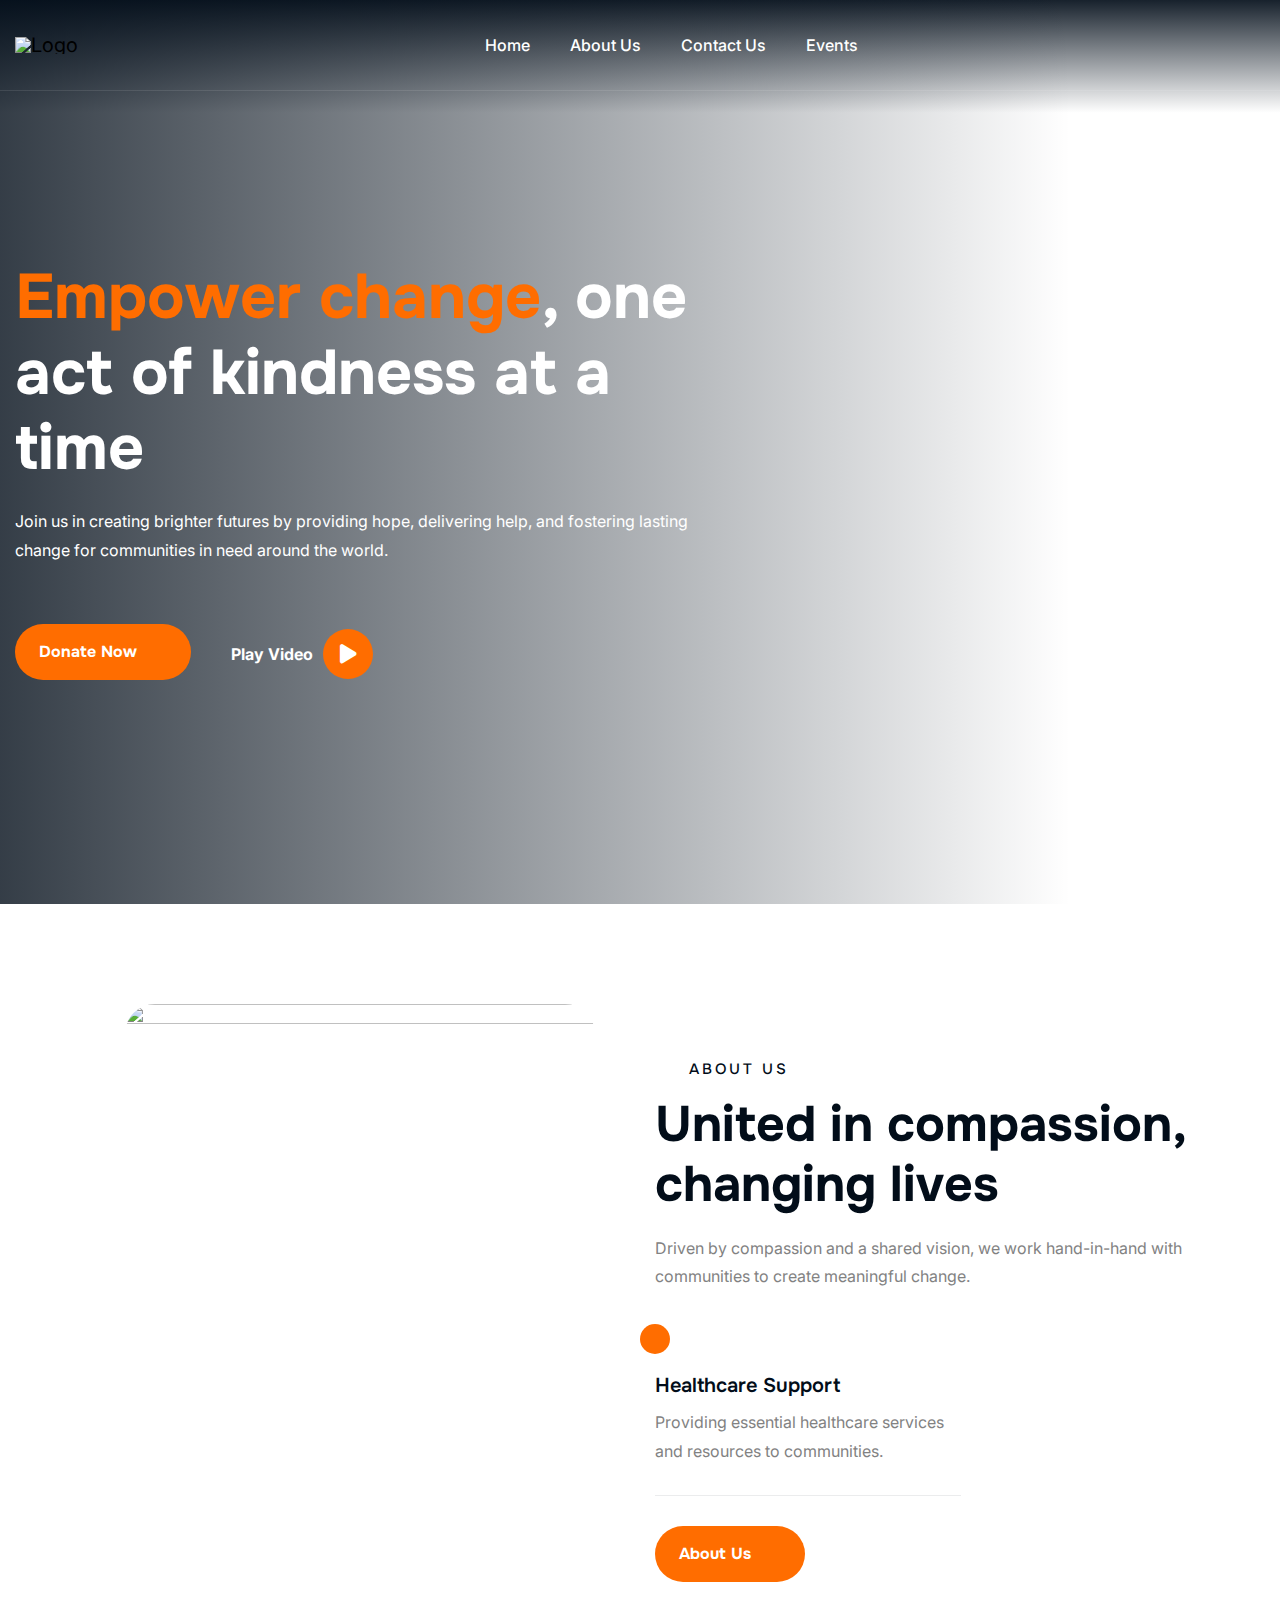
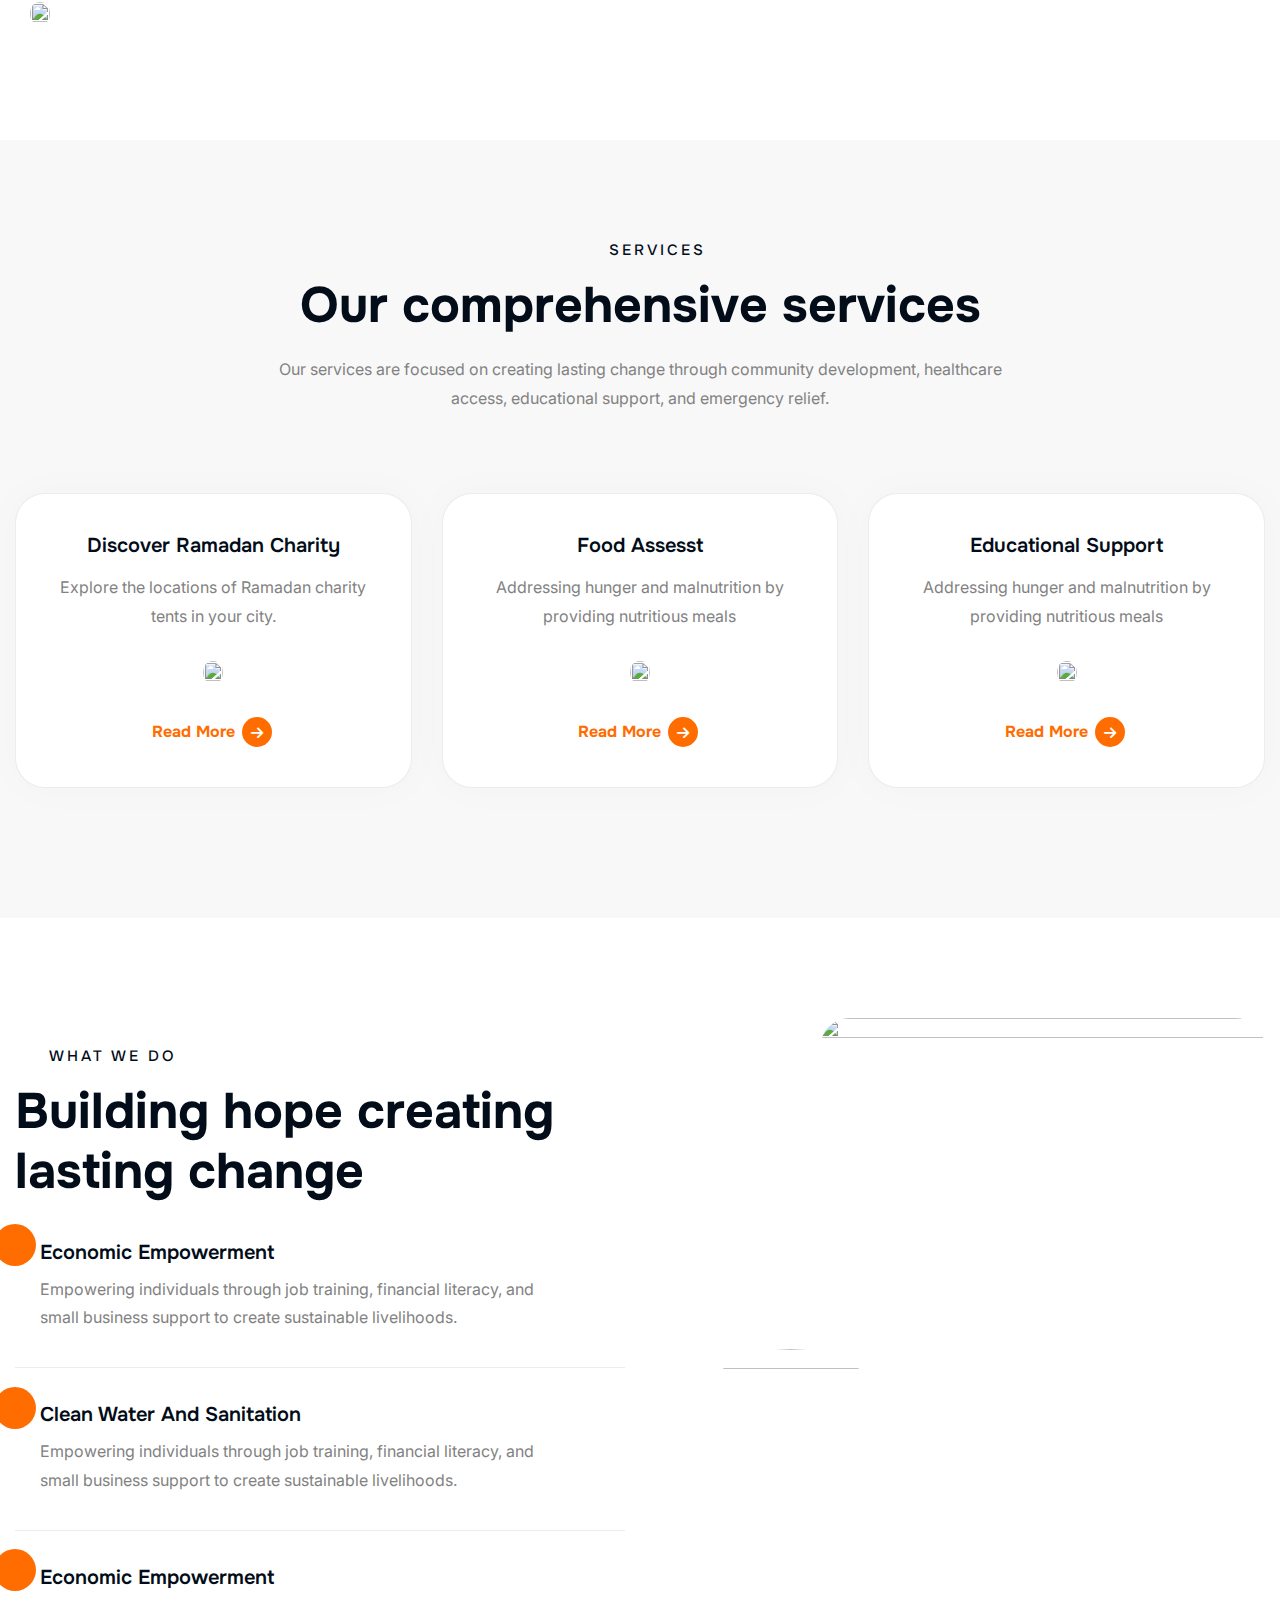
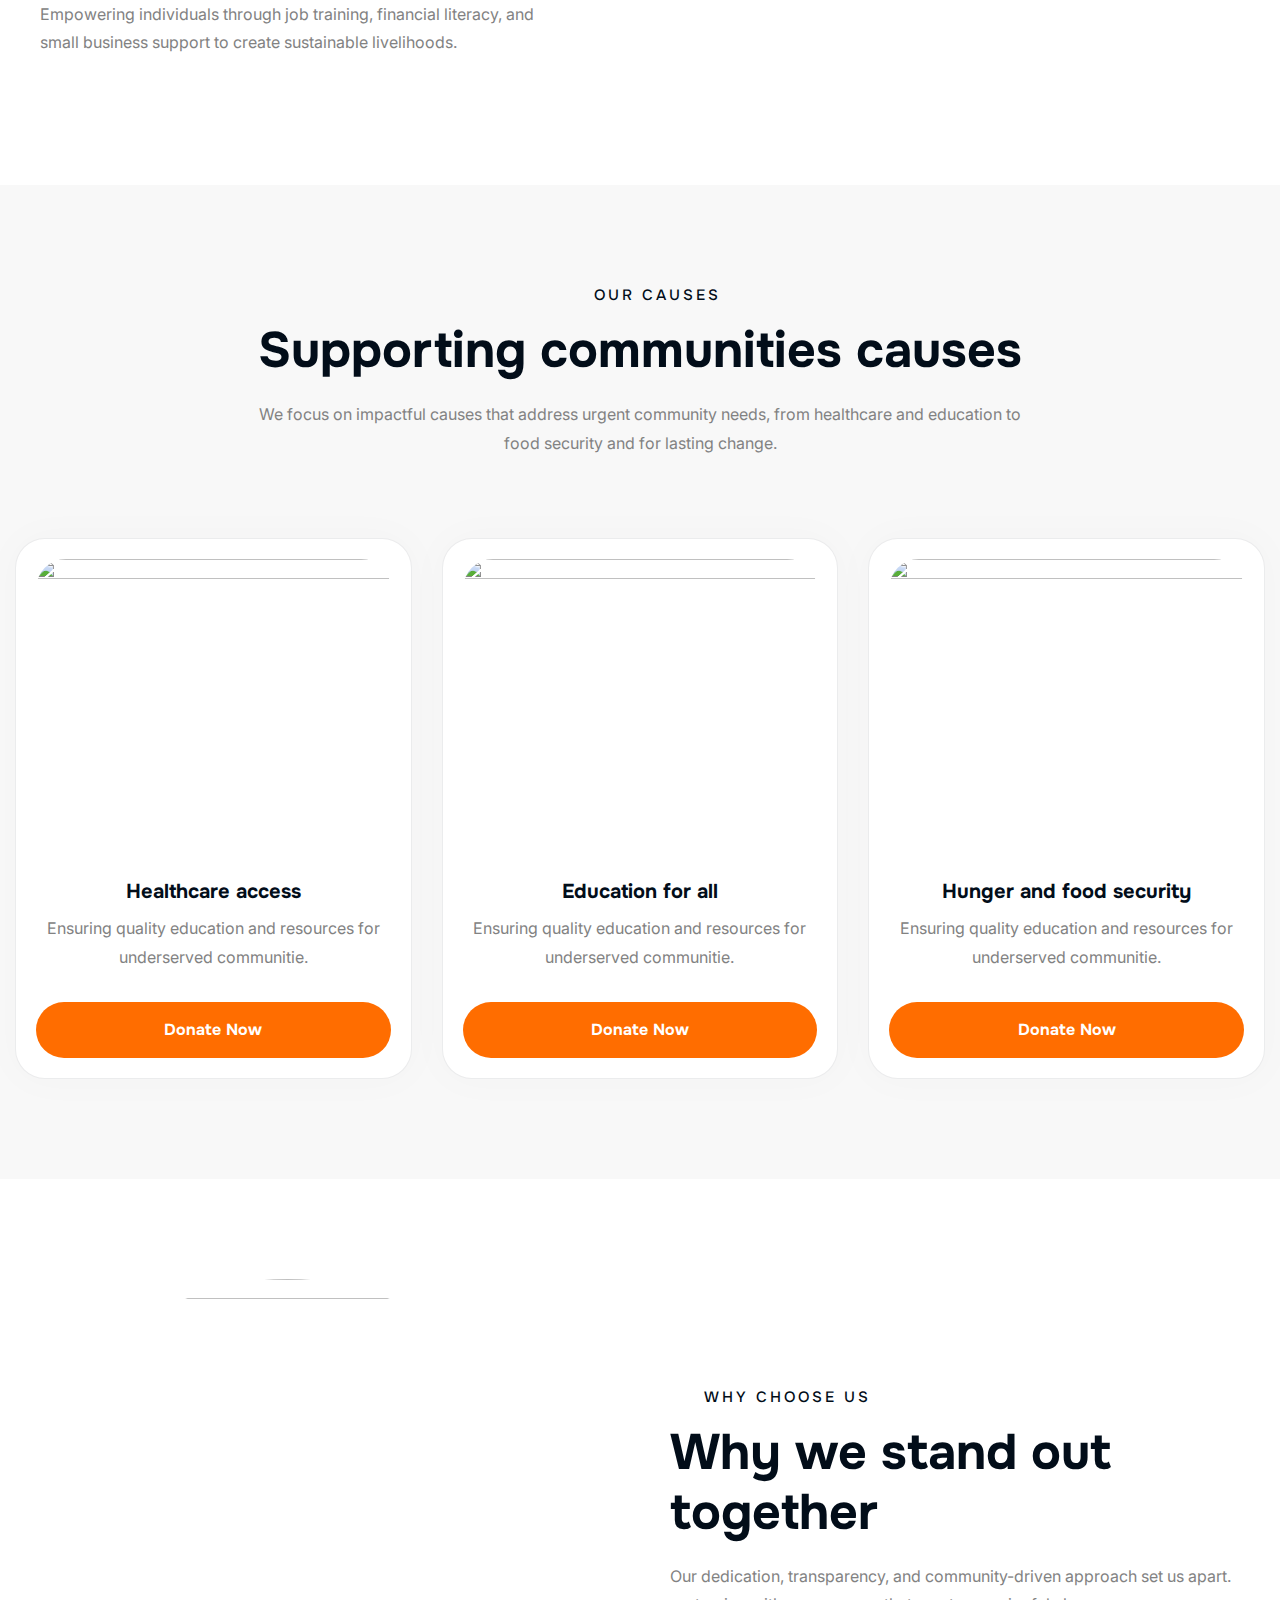
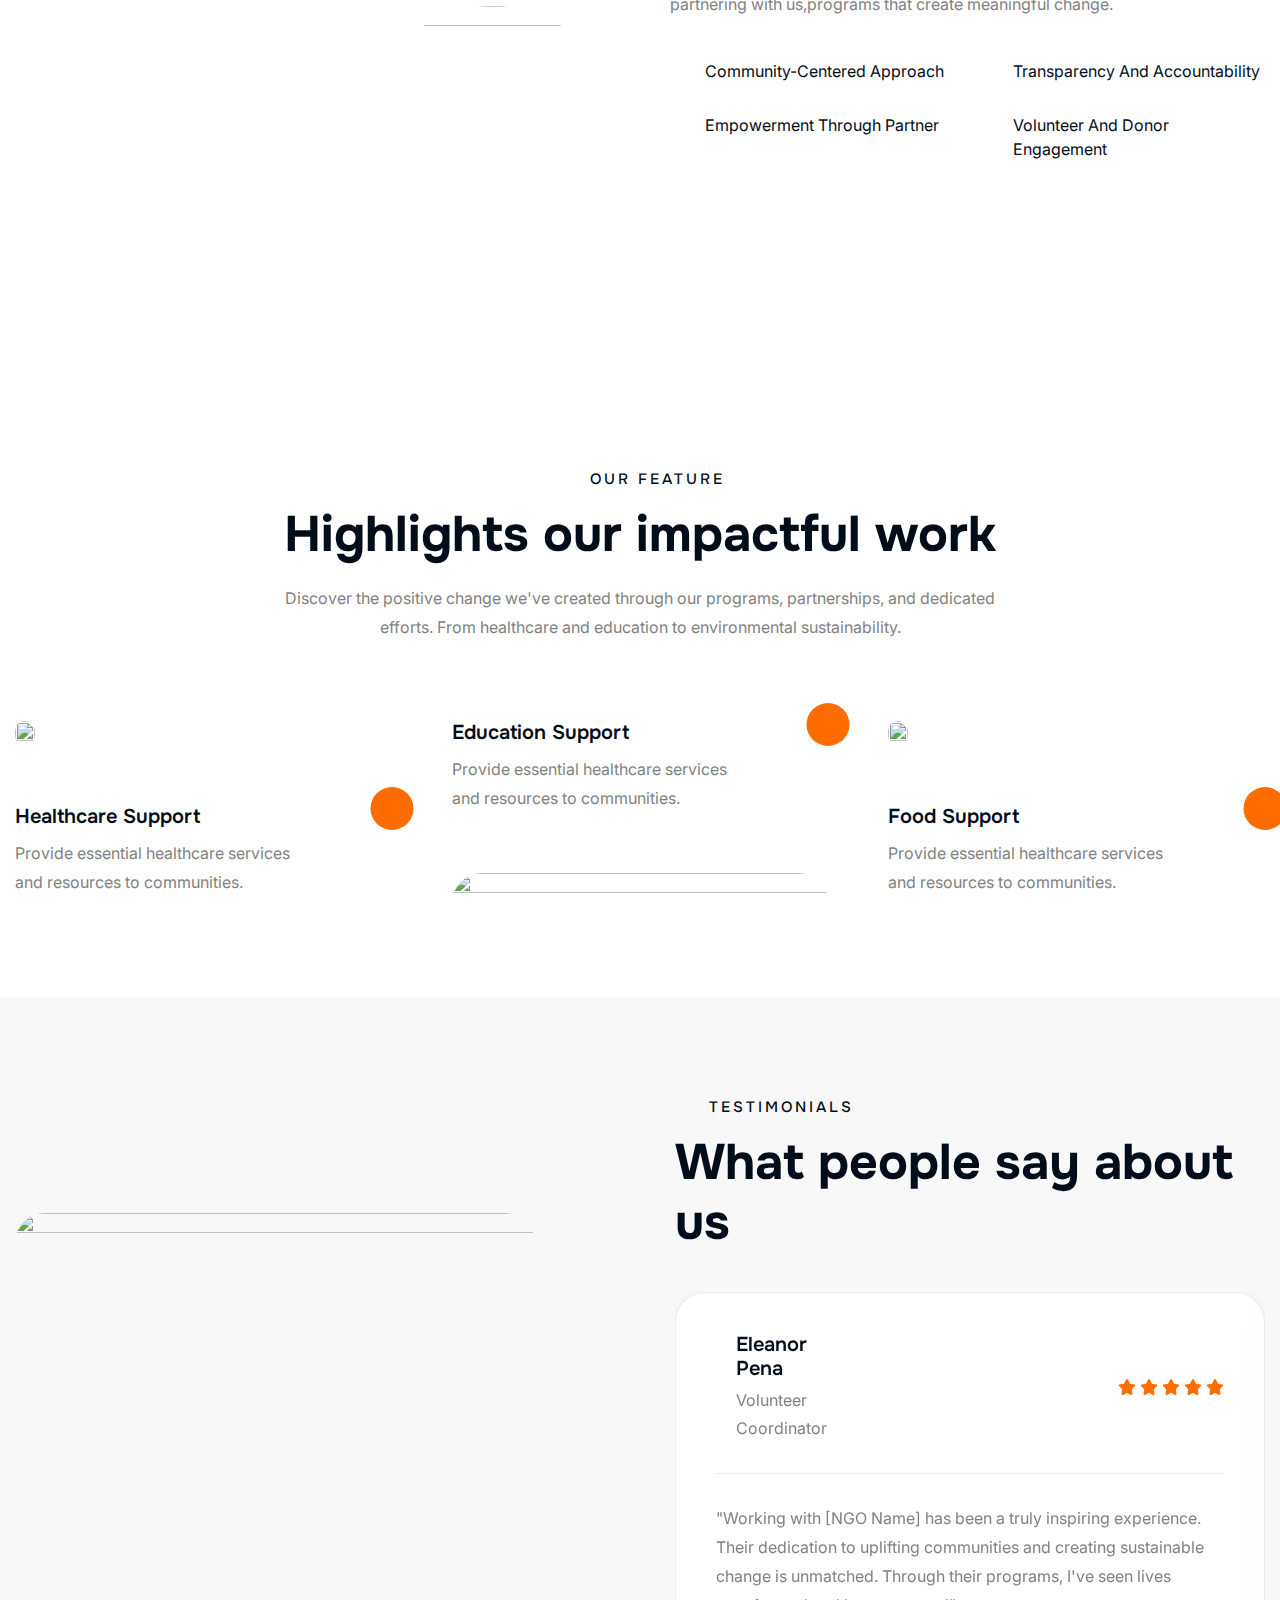
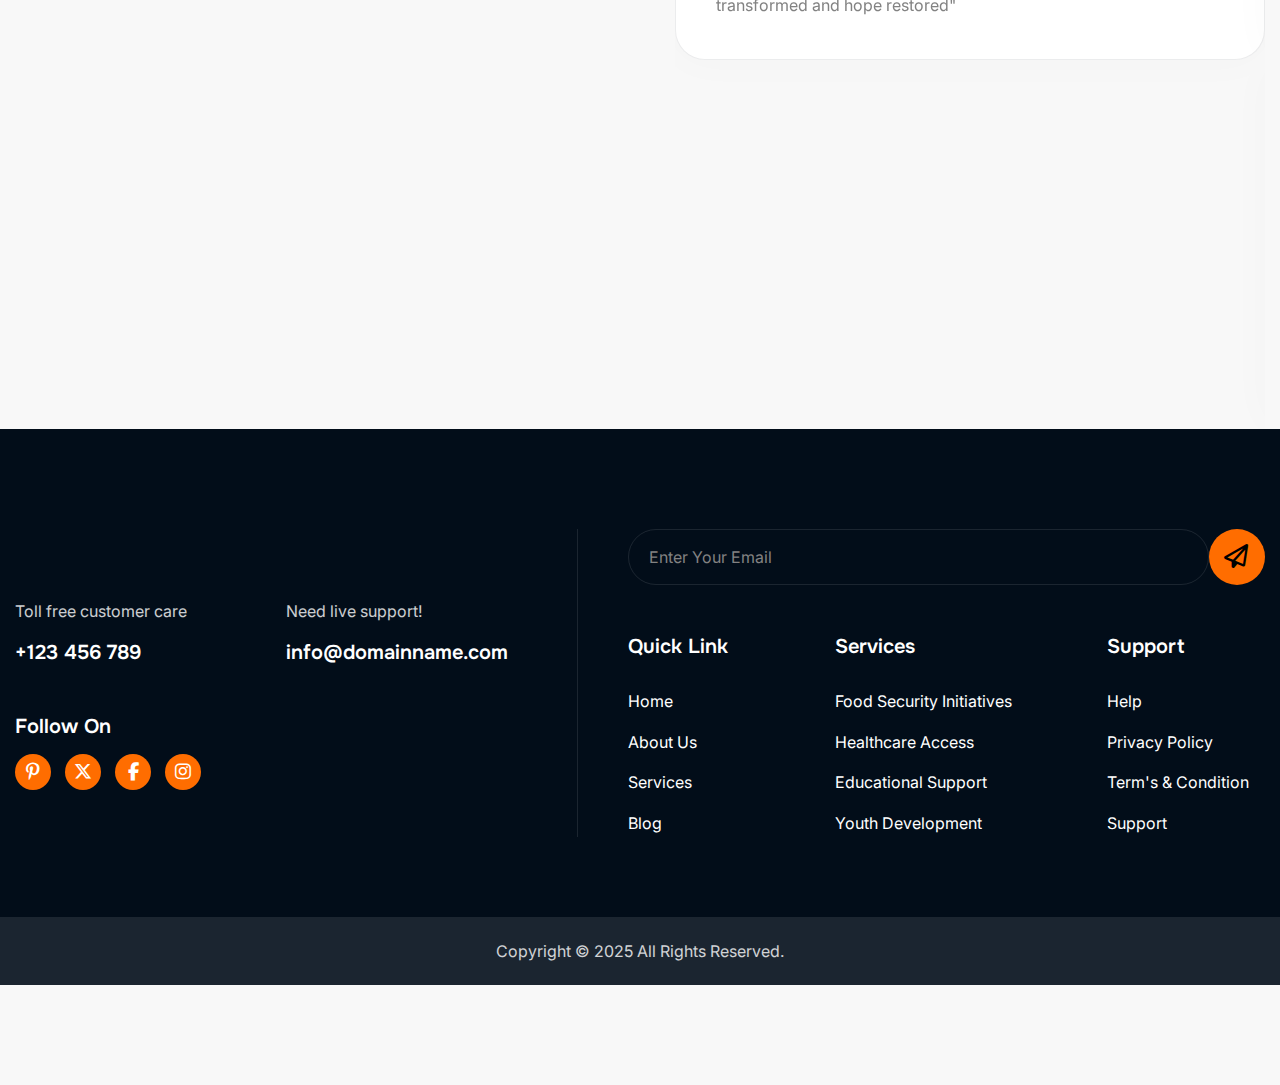
==== index.html @ ce7a5bc5 "Task16-3-2025" ====
<!DOCTYPE html>
<html lang="zxx">
<head>
	<meta charset="utf-8">
	<meta http-equiv="X-UA-Compatible" content="IE=edge">
	<meta name="viewport" content="width=device-width, initial-scale=1.0, maximum-scale=1">
	<link rel="shortcut icon" type="image/x-icon" href="images/favicon.png">
	<link rel="preconnect" href="https://fonts.googleapis.com/">
    <link rel="preconnect" href="https://fonts.gstatic.com/" crossorigin>
    <link href="https://fonts.googleapis.com/css2?family=Inter:ital,opsz,wght@0,14..32,100..900;1,14..32,100..900&amp;family=Onest:wght@100..900&amp;display=swap" rel="stylesheet">
	<link href="css/bootstrap.min.css" rel="stylesheet" media="screen">
	<link href="css/slicknav.min.css" rel="stylesheet">
	<link rel="stylesheet" href="css/swiper-bundle.min.css">
	<link href="css/all.min.css" rel="stylesheet" media="screen">
	<link href="css/animate.css" rel="stylesheet">
	<link href="css/custom.css" rel="stylesheet" media="screen">
        <link rel="stylesheet" href="https://cdnjs.cloudflare.com/ajax/libs/font-awesome/6.5.2/css/all.min.css">

</head>
<body>

	

    
	<header class="main-header">
		<div class="header-sticky">
			<nav class="navbar navbar-expand-lg">
				<div class="container">
					
					<a class="navbar-brand" href="index-2.html">
						<img src="images/logo.svg" alt="Logo">
					</a>

					
					<div class="collapse navbar-collapse main-menu">
                        <div class="nav-menu-wrapper">
                            <ul class="navbar-nav mr-auto" id="menu">
                                <li class="nav-item"><a class="nav-link" href="index.html">Home</a>
                                   
                                </li>                                
                                <li class="nav-item"><a class="nav-link" href="about.html">About Us</a>
                                <li class="nav-item"><a class="nav-link" href="contact.html">Contact Us</a></li>
                                <li class="nav-item"><a class="nav-link" href="">Events</a></li>                       
                            </ul>
                        </div>
                        
					</div>
					
					<div class="navbar-toggle"></div>
				</div>
			</nav>
			<div class="responsive-menu"></div>
		</div>
	</header>
	

    
    <div class="hero parallaxie">
        <div class="container">
            <div class="row align-items-center">
                <div class="col-lg-8">
                    
                    <div class="hero-content">
                        
                        <div class="section-title">
                            <h1 class="text-anime-style-2" data-cursor="-opaque"><span>Empower change</span>, one act of kindness at a time</h1>
                            <p class="wow fadeInUp" data-wow-delay="0.2s">Join us in creating brighter futures by providing hope, delivering help, and fostering lasting change for communities in need around the world.</p>
                        </div>
                        

                        
                        <div class="hero-body wow fadeInUp" data-wow-delay="0.4s">
                            
                            <div class="hero-btn">
                                <a href="donation.html" class="btn-default">donate now</a>
                            </div>
                            

                            
                            <div class="video-play-button">
                                <p>play video</p>
                                <a href="https://www.youtube.com/watch?v=Y-x0efG1seA" class="popup-video" data-cursor-text="Play">
                                    <i class="fa-solid fa-play"></i>
                                </a>
                            </div>
                            
                        </div>
                          
                        
                        

                        
                    </div>
                    
                </div>
            </div>
        </div>
    </div>
    

    
    <div class="about-us">
        <div class="container">
            <div class="row align-items-center">
                <div class="col-lg-6">
                    
                    <div class="about-us-images">
                        
                        <div class="about-img-1">
                            <figure class="image-anime">
                                <img src="images/about-img-1.jpg" alt="">
                            </figure>
                        </div>
                        

                        
                        <div class="about-img-2">
                            <figure class="image-anime">
                                <img src="images/about-img-2.jpg" alt="">
                            </figure>
                        </div>
                        
                    </div>
                    
                </div>

                <div class="col-lg-6">
                    
                    <div class="about-us-content">
                        
                        <div class="section-title">
                            <h3>about us</h3>
                            <h2 class="text-anime-style-2" data-cursor="-opaque">United in compassion, changing lives</h2>
                            <p class="wow fadeInUp" data-wow-delay="0.2s">Driven by compassion and a shared vision, we work hand-in-hand with communities to create meaningful change.</p>
                        </div>
                        

                        
                        <div class="about-us-body">
                            <div class="about-us-body-content">
                                
                                <div class="about-support-box wow fadeInUp" data-wow-delay="0.4s">
                                    <div class="icon-box">
                                        <img src="images/icon-about-support.svg" alt="">
                                    </div>
                                    
                                    <div class="about-support-content">
                                        <h3>Healthcare Support</h3>
                                        <p>Providing essential healthcare services and resources to communities.</p>
                                    </div>
                                    
                                </div>
                                
                                
                                
                                <div class="about-btn wow fadeInUp" data-wow-delay="0.6s">
                                    <a href="about.html" class="btn-default">about us</a>
                                </div>
                                
                            </div>
                            
                        </div>
                        
                    </div>
                    
                </div>
            </div>
        </div>
    </div>
    

    
    <div class="our-services">
        <div class="container">
            <div class="row section-row align-items-center">
                <div class="col-lg-12">
                    
                    <div class="section-title">
                        <h3 class="wow fadeInUp">services</h3>
                        <h2 class="text-anime-style-2" data-cursor="-opaque">Our comprehensive services</h2>
                        <p class="wow fadeInUp" data-wow-delay="0.2s">Our services are focused on creating lasting change through community development, healthcare access, educational support, and emergency relief.</p>
                    </div>
                    
                </div>
            </div>

            <div class="row">
                <div class="col-lg-4 col-md-6">
                    
                    <div class="service-item wow fadeInUp">
                        <div class="service-content">
                            <h3><a href="service-single.html">Discover Ramadan Charity</a></h3>
                            <p>Explore the locations of Ramadan charity tents in your city.</p>
                        </div>
                        <div class="service-image">
                            <figure class="image-anime">
                                <img src="https://iresizer.devops.arabiaweather.com/resize?url=https://adminassets.devops.arabiaweather.com/sites/default/files/field/image/%D8%AE%D9%8A%D9%85%D8%A9%20%D8%A3%D8%B3%D8%A7%D8%B7%D9%8A%D8%B1%20%D8%A7%D9%84%D8%B1%D9%85%D8%B6%D8%A7%D9%86%D9%8A%D8%A9.jpg&size=400x225&force_webp=1" alt="">
                            </figure>
                        </div>
                        <div class="service-btn">
                            <a href="service-single.html" class="readmore-btn">read more</a>
                        </div>
                    </div>
                    
                </div>

                <div class="col-lg-4 col-md-6">
                    
                    <div class="service-item wow fadeInUp" data-wow-delay="0.2s">
                        <div class="service-content">
                            <h3><a href="service-single.html">Food assesst</a></h3>
                            <p>Addressing hunger and malnutrition by providing nutritious meals</p>
                        </div>
                        <div class="service-image">
                            <figure class="image-anime">
                                <img src="images/services-image-2.jpg" alt="">
                            </figure>
                        </div>
                        <div class="service-btn">
                            <a href="service-single.html" class="readmore-btn">read more</a>
                        </div>
                    </div>
                    
                </div>

                <div class="col-lg-4 col-md-6">
                    
                    <div class="service-item wow fadeInUp" data-wow-delay="0.4s">
                        <div class="service-content">
                            <h3><a href="service-single.html">educational support</a></h3>
                            <p>Addressing hunger and malnutrition by providing nutritious meals</p>
                        </div>
                        <div class="service-image">
                            <figure class="image-anime">
                                <img src="images/services-image-3.jpg" alt="">
                            </figure>
                        </div>
                        <div class="service-btn">
                            <a href="service-single.html" class="readmore-btn">read more</a>
                        </div>
                    </div>
                    
                </div>
            </div>
        </div>
    </div>
    

    
    <div class="what-we-do">
        <div class="container">
            <div class="row align-items-center">
                <div class="col-lg-6">
                    
                    <div class="what-we-do-content">
                        
                        <div class="section-title">
                            <h3 class="wow fadeInUp">what we do</h3>
                            <h2 class="text-anime-style-2" data-cursor="-opaque">Building hope creating lasting change</h2>
                        </div>
                        

                        
                        <div class="what-we-list">
                            
                            <div class="what-we-item wow fadeInUp" data-wow-delay="0.2s">
                                <div class="icon-box">
                                    <img src="images/icon-what-we-1.svg" alt="">
                                </div>
                                <div class="what-we-item-content">
                                    <h3>economic empowerment</h3>
                                    <p>Empowering individuals through job training, financial literacy, and small business support to create sustainable livelihoods.</p>
                                </div>
                            </div>
                            

                            
                            <div class="what-we-item wow fadeInUp" data-wow-delay="0.4s">
                                <div class="icon-box">
                                    <img src="images/icon-what-we-2.svg" alt="">
                                </div>
                                <div class="what-we-item-content">
                                    <h3>clean water and sanitation</h3>
                                    <p>Empowering individuals through job training, financial literacy, and small business support to create sustainable livelihoods.</p>
                                </div>
                            </div>
                            

                            
                            <div class="what-we-item wow fadeInUp" data-wow-delay="0.6s">
                                <div class="icon-box">
                                    <img src="images/icon-what-we-3.svg" alt="">
                                </div>
                                <div class="what-we-item-content">
                                    <h3>economic empowerment</h3>
                                    <p>Empowering individuals through job training, financial literacy, and small business support to create sustainable livelihoods.</p>
                                </div>
                            </div>
                            
                        </div>
                        
                    </div>
                    
                </div>
                <div class="col-lg-6">
                    
                    <div class="what-we-do-images">
                        
                        <div class="what-we-do-img-1">
                            
                                <img src="images/what-we-do-image-1.jpg" alt="">
                            
                        </div>
                        

                        
                        <div class="what-we-do-img-2">
                            <figure class="image-anime">
                                <img src="images/what-we-do-image-2.jpg" alt="">
                            </figure>
                        </div>
                    </div>
                </div>
            </div>
        </div>
    </div>
    

    
   <div class="our-causes">
        <div class="container">
            <div class="row section-row align-items-center">
                <div class="col-lg-12">
                    
                    <div class="section-title">
                        <h3 class="wow fadeInUp">our causes</h3>
                        <h2 class="text-anime-style-2" data-cursor="-opaque">Supporting communities causes</h2>
                        <p class="wow fadeInUp" data-wow-delay="0.2s">We focus on impactful causes that address urgent community needs, from healthcare and education to food security and for lasting change.</p>
                    </div>
                    
                </div>
            </div>

            <div class="row">
                <div class="col-lg-4 col-md-6">
                    
                    <div class="causes-item wow fadeInUp">
                        <div class="causes-image">
                            
                                <img src="images/causes-img-1.jpg" alt="">
                            
                        </div>
                        <div class="causes-body">
                            <div class="causes-content">
                                <h3>Healthcare access</h3>
                                <p>Ensuring quality education and resources for underserved communitie.</p>
                            </div>
                            <div class="causes-button">
                                <a href="donation.html" class="btn-default">donate now</a>
                            </div>
                        </div>
                    </div>
                    
                </div>
                
                <div class="col-lg-4 col-md-6">
                    
                    <div class="causes-item wow fadeInUp" data-wow-delay="0.2s">
                        <div class="causes-image">
                            
                                <img src="images/causes-img-2.jpg" alt="">
                            
                        </div>
                        <div class="causes-body">
                            <div class="causes-content">
                                <h3>Education for all</h3>
                                <p>Ensuring quality education and resources for underserved communitie.</p>
                            </div>
                            <div class="causes-button">
                                <a href="donation.html" class="btn-default">donate now</a>
                            </div>
                        </div>
                    </div>
                    
                </div>
                
                <div class="col-lg-4 col-md-6">
                    
                    <div class="causes-item wow fadeInUp" data-wow-delay="0.4s">
                        <div class="causes-image">
                            
                                <img src="images/causes-img-3.jpg" alt="">
                            
                        </div>
                        <div class="causes-body">
                            <div class="causes-content">
                                <h3>Hunger and food security</h3>
                                <p>Ensuring quality education and resources for underserved communitie.</p>
                            </div>
                            <div class="causes-button">
                                <a href="donation.html" class="btn-default">donate now</a>
                            </div>
                        </div>
                    </div>
                    
                </div>
            </div>
        </div>
   </div>
   
    
   
   <div class="why-choose-us">
        <div class="container">
            <div class="row align-items-center">
                <div class="col-lg-6">
                    
                    <div class="why-choose-images">
                        <div class="why-choose-image-1">
                            
                                <img src="images/why-choose-img-1.jpg" alt="">
                            
                        </div>
                        <div class="why-choose-image-2">
                            
                                <img src="images/why-choose-img-2.jpg" alt="">
                            
                        </div>
                    </div>
                    
                </div>
                
                <div class="col-lg-6">
                    
                    <div class="why-choose-content">
                        
                        <div class="section-title">
                            <h3 class="wow fadeInUp">why choose us</h3>
                            <h2 class="text-anime-style-2" data-cursor="-opaque">Why we stand out together</h2>
                            <p class="wow fadeInUp" data-wow-delay="0.2s">Our dedication, transparency, and community-driven approach set us apart. partnering with us,programs that create meaningful change.</p>
                        </div>
                        

                        
                        <div class="why-choose-list wow fadeInUp" data-wow-delay="0.4s">
                            <ul>
                                <li>community-centered approach</li>
                                <li>transparency and accountability</li>
                                <li>empowerment through partner</li>
                                <li>volunteer and donor engagement</li>
                            </ul>
                        </div>
                    </div>
                </div>
            </div>
        </div>
   </div>    
    <div class="our-features">
        <div class="container">
            <div class="row section-row">
                <div class="col-lg-12">
                    
                    <div class="section-title">
                        <h3 class="wow fadeInUp">our feature</h3>
                        <h2 class="text-anime-style-2" data-cursor="-opaque">Highlights our impactful work</h2>
                        <p class="wow fadeInUp" data-wow-delay="0.2s">Discover the positive change we've created through our programs, partnerships, and dedicated efforts. From healthcare and education to environmental sustainability.</p>
                    </div>
                    
                </div>
            </div>

            <div class="row">
                <div class="col-lg-12">
                    
                    <div class="our-features-list">
                        
                        <div class="our-features-item">
                            
                            <div class="our-features-image">
                                
                                    <img src="images/our-features-img-1.jpg" alt="">
                                
                            </div>
                            

                            
                            <div class="our-features-content">
                                <div class="our-features-body">
                                    <h3>healthcare support</h3>
                                    <p>Provide essential healthcare services and resources to communities.</p>
                                </div>
                                <div class="icon-box">
                                    <img src="images/icon-our-features-1.svg" alt="">
                                </div>
                            </div>
                            
                        </div>
                        

                        
                        <div class="our-features-item">
                            
                            <div class="our-features-image">
                                
                                    <img src="images/our-features-img-2.jpg" alt="">
                                
                            </div>
                            

                            
                            <div class="our-features-content">
                                <div class="our-features-body">
                                    <h3>education support</h3>
                                    <p>Provide essential healthcare services and resources to communities.</p>
                                </div>
                                <div class="icon-box">
                                    <img src="images/icon-our-features-2.svg" alt="">
                                </div>
                            </div>
                            
                        </div>
                        

                        
                        <div class="our-features-item">
                            
                            <div class="our-features-image">
                               
                                    <img src="images/our-features-img-3.jpg" alt="">
                                
                            </div>
                            

                            
                            <div class="our-features-content">
                                <div class="our-features-body">
                                    <h3>food support</h3>
                                    <p>Provide essential healthcare services and resources to communities.</p>
                                </div>
                                <div class="icon-box">
                                    <img src="images/icon-our-features-3.svg" alt="">
                                </div>
                            </div>
                            
                        </div>
                        
                    </div>
                    
                </div>
            </div>
        </div>
    </div>
    <div class="our-testimonials">
        <div class="container">
            <div class="row align-items-center">
                <div class="col-lg-6">
                    
                    <div class="testimonials-image">
                        <div class="testimonials-img">
                            
                                <img src="images/testimonials-image.jpg" alt="">
                            
                        </div>
                    </div>
                    
                </div>

                <div class="col-lg-6">
                    
                    <div class="testimonials-content">
                        
                        <div class="section-title">
                            <h3 class="wow fadeInUp">testimonials</h3>
                            <h2 class="text-anime-style-2" data-cursor="-opaque">What people say about us</h2>
                        </div>
                        

                        
                        <div class="testimonial-slider">
                            <div class="swiper">
                                <div class="swiper-wrapper" data-cursor-text="Drag">
                                    
                                    <div class="swiper-slide">
                                        
                                        <div class="testimonial-item">
                                            
                                            <div class="testimonial-header">
                                                
                                                <div class="author-info">
                                                    
                                                    <div class="author-image">
                                                        
                                                            <img src="images/author-1.jpg" alt="">
                                                        
                                                    </div>    
                                                    

                                                    
                                                    <div class="author-content">
                                                        <h3>eleanor pena</h3>
                                                        <p>volunteer coordinator</p>
                                                    </div>
                                                    
                                                </div>
                                                
                                                
                                                
                                                <div class="testimonial-rating">
                                                    <i class="fa-solid fa-star"></i>
                                                    <i class="fa-solid fa-star"></i>
                                                    <i class="fa-solid fa-star"></i>
                                                    <i class="fa-solid fa-star"></i>
                                                    <i class="fa-solid fa-star"></i>
                                                </div>
                                                
                                            </div>
                                            
                                            
                                            
                                            <div class="testimonial-content">
                                                <p>"Working with [NGO Name] has been a truly inspiring experience. Their dedication to uplifting communities and creating sustainable change is unmatched. Through their programs, I've seen lives transformed and hope restored"</p>
                                            </div>
                                            
                                        </div>
                                        
                                    </div>
                                    

                                    
                                    <div class="swiper-slide">
                                        
                                        <div class="testimonial-item">
                                            
                                            <div class="testimonial-header">
                                                
                                                <div class="author-info">
                                                    
                                                    <div class="author-image">
                                                        
                                                            <img src="images/author-2.jpg" alt="">
                                                        
                                                    </div>    
                                                    

                                                    
                                                    <div class="author-content">
                                                        <h3>michael carter</h3>
                                                        <p>program manager</p>
                                                    </div>
                                                    
                                                </div>
                                                
                                                
                                                
                                                <div class="testimonial-rating">
                                                    <i class="fa-solid fa-star"></i>
                                                    <i class="fa-solid fa-star"></i>
                                                    <i class="fa-solid fa-star"></i>
                                                    <i class="fa-solid fa-star"></i>
                                                    <i class="fa-solid fa-star"></i>
                                                </div>
                                                
                                            </div>
                                            <div class="testimonial-content">
                                                <p>"Working with [NGO Name] has been a truly inspiring experience. Their dedication to uplifting communities and creating sustainable change is unmatched. Through their programs, I've seen lives transformed and hope restored"</p>
                                            </div>
                                        </div>
                                    <div class="swiper-slide">
                                        <div class="testimonial-item">
                                            <div class="testimonial-header">
\                                                <div class="author-info">
                                                    <div class="author-image">
                                                        
                                                            <img src="images/author-3.jpg" alt="">
                                                        
                                                    </div>    
                                                    <div class="author-content">
                                                        <h3>sophi martinez</h3>
                                                        <p>communications director</p>
                                                    </div>
                                                </div>
                                                <div class="testimonial-rating">
                                                    <i class="fa-solid fa-star"></i>
                                                    <i class="fa-solid fa-star"></i>
                                                    <i class="fa-solid fa-star"></i>
                                                    <i class="fa-solid fa-star"></i>
                                                    <i class="fa-solid fa-star"></i>
                                                </div>
                                            </div>
                                            <div class="testimonial-content">
                                                <p>"Working with [NGO Name] has been a truly inspiring experience. Their dedication to uplifting communities and creating sustainable change is unmatched. Through their programs, I've seen lives transformed and hope restored"</p>
                                            </div>
                                        </div>
                                    </div>
                                </div>
                                <div class="testimonial-pagination"></div>
                            </div>
                        </div>
                    </div>
                </div>
            </div>
        </div>
    </div>
    <footer class="main-footer">
        <div class="container">
            <div class="row">
                <div class="col-lg-12">
                    <div class="main-footer-box">
                        <div class="footer-about">
                            
                            <div class="footer-logo">
                                <img src="images/footer-logo.svg" alt="">
                            </div>
                            
                            
                            <div class="footer-contact-detail">
                                <div class="footer-contact-item">
                                    <p>Toll free customer care</p>
                                    <h3><a href="tel:+123456789">+123 456 789</a></h3>
                                </div>
                                
                                <div class="footer-contact-item">
                                    <p>Need live support!</p>
                                    <h3><a href="mailto:info@domainname.com">info@domainname.com</a></h3>
                                </div>
                            </div>
                            
                            
                            
                            <div class="footer-social-links">
                                <h3>Follow on</h3>
                                <ul>
                                    <li><a href="#"><i class="fa-brands fa-pinterest-p"></i></a></li>
                                    <li><a href="#"><i class="fa-brands fa-x-twitter"></i></a></li>
                                    <li><a href="#"><i class="fa-brands fa-facebook-f"></i></a></li>
                                    <li><a href="#"><i class="fa-brands fa-instagram"></i></a></li>                                    								
                                </ul>
                            </div>
                            
                        </div>
                        

                        
                        <div class="footer-links-box">
                            
                            <div class="newsletter-form">
                                <form id="newsletterForm" action="#" method="POST">
                                    <div class="form-group">
                                        <input type="email" name="email" class="form-control" id="mail" placeholder="Enter Your Email" required="">
                                        <button type="submit" class="newsletter-btn"><i class="fa-regular fa-paper-plane"></i></button>
                                    </div>
                                </form>
                            </div>

                            <div class="footer-links">
                                <h3>Quick link</h3>
                                <ul>
                                    <li><a href="index.html">home</a></li>
                                    <li><a href="about.html">about us</a></li>
                                    <li><a href="services.html">services</a></li>
                                    <li><a href="blog.html">blog</a></li>
                                </ul>
                            </div>
                            <div class="footer-links footer-service-links">
                                <h3>services</h3>
                                <ul>
                                    <li><a href="service-single.html">food security initiatives</a></li>
                                    <li><a href="service-single.html">healthcare access</a></li>
                                    <li><a href="service-single.html">educational support</a></li>
                                    <li><a href="service-single.html">youth development</a></li>
                                </ul>
                            </div>

                            <div class="footer-links">
                                <h3>support</h3>
                                <ul>
                                    <li><a href="#">help</a></li>
                                    <li><a href="#">privacy policy</a></li>
                                    <li><a href="#">term's & condition</a></li>
                                    <li><a href="#">support</a></li>
                                </ul>
                            </div>
                        </div>
                    </div>
                </div>
            </div>
        </div>

        
        <div class="footer-copyright">
            <div class="container">
                <div class="row">
                    <div class="col-md-12">
                        
                        <div class="copyright-text">
                            <p>Copyright © 2025 All Rights Reserved.</p>
                        </div>
                    </div>
                </div>
            </div>
        </div>
    </footer>
    <script src="js/function.js"></script>
</body>
</html>
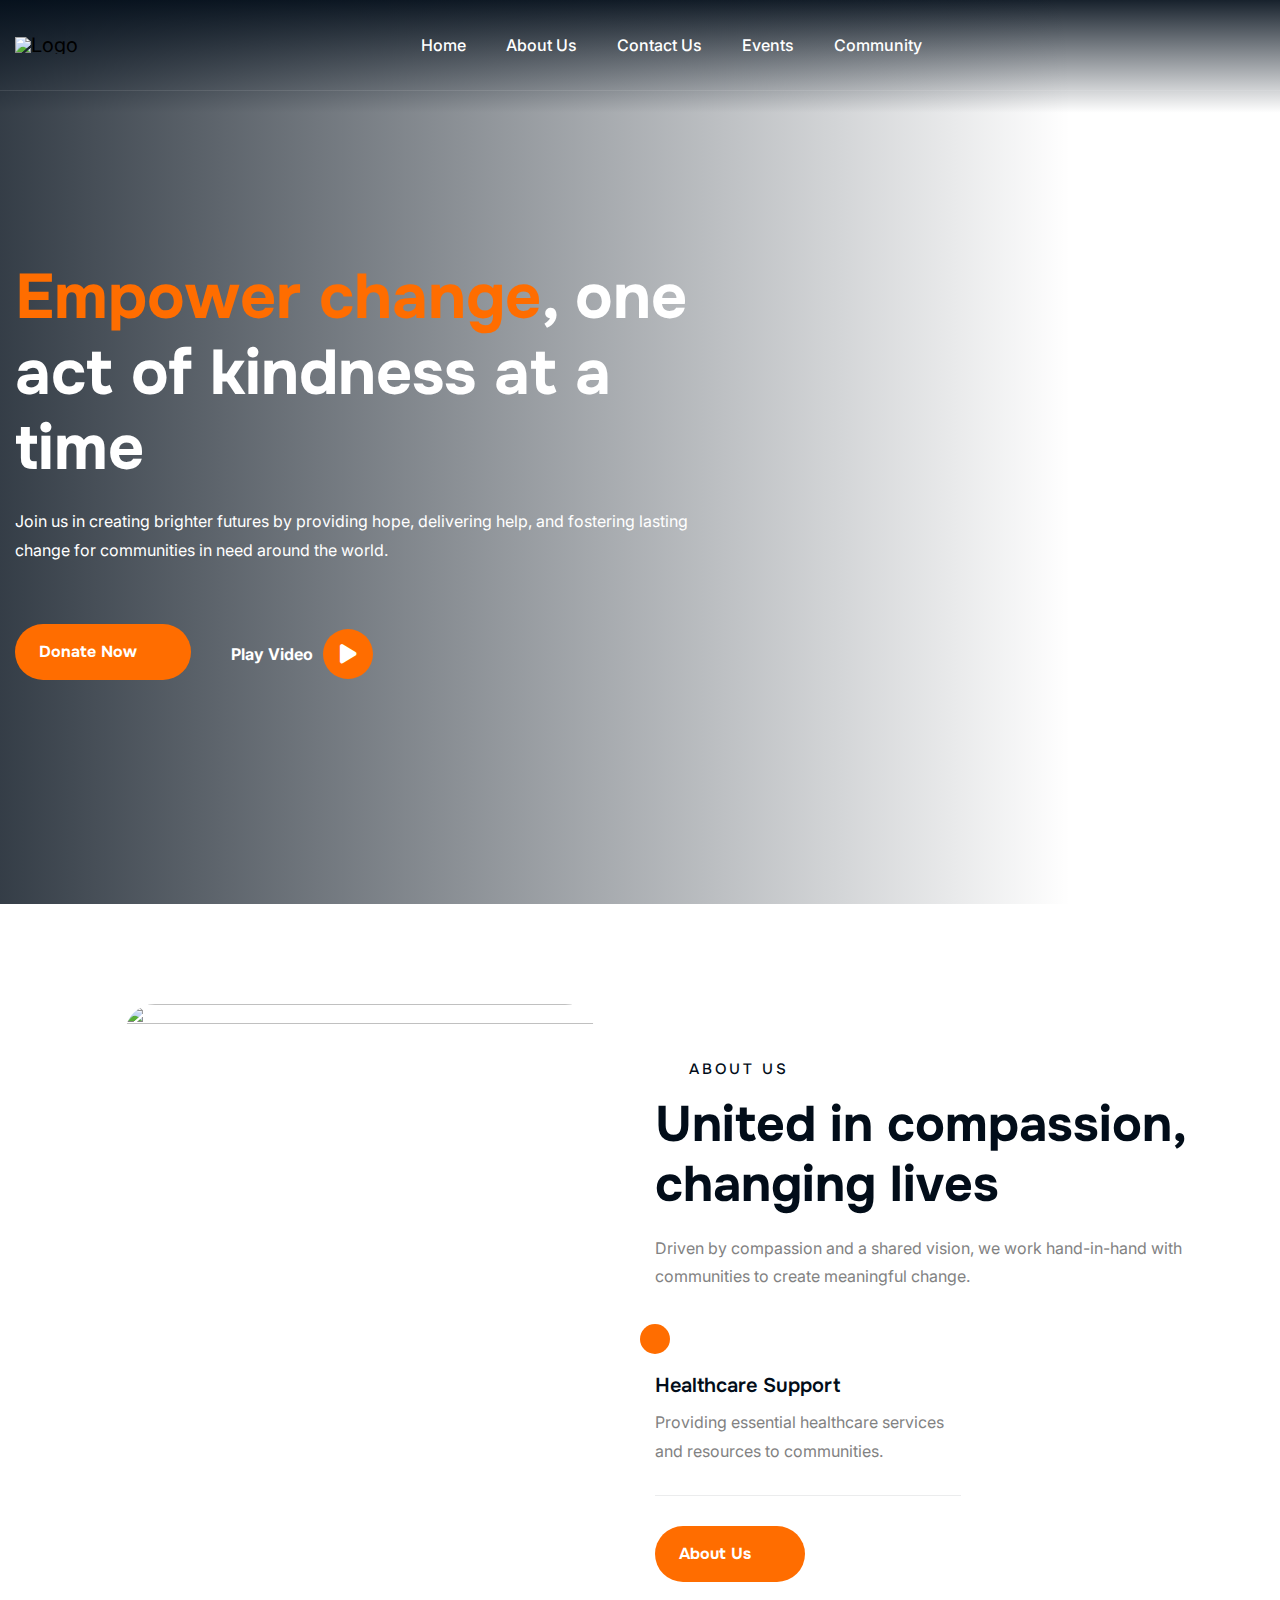
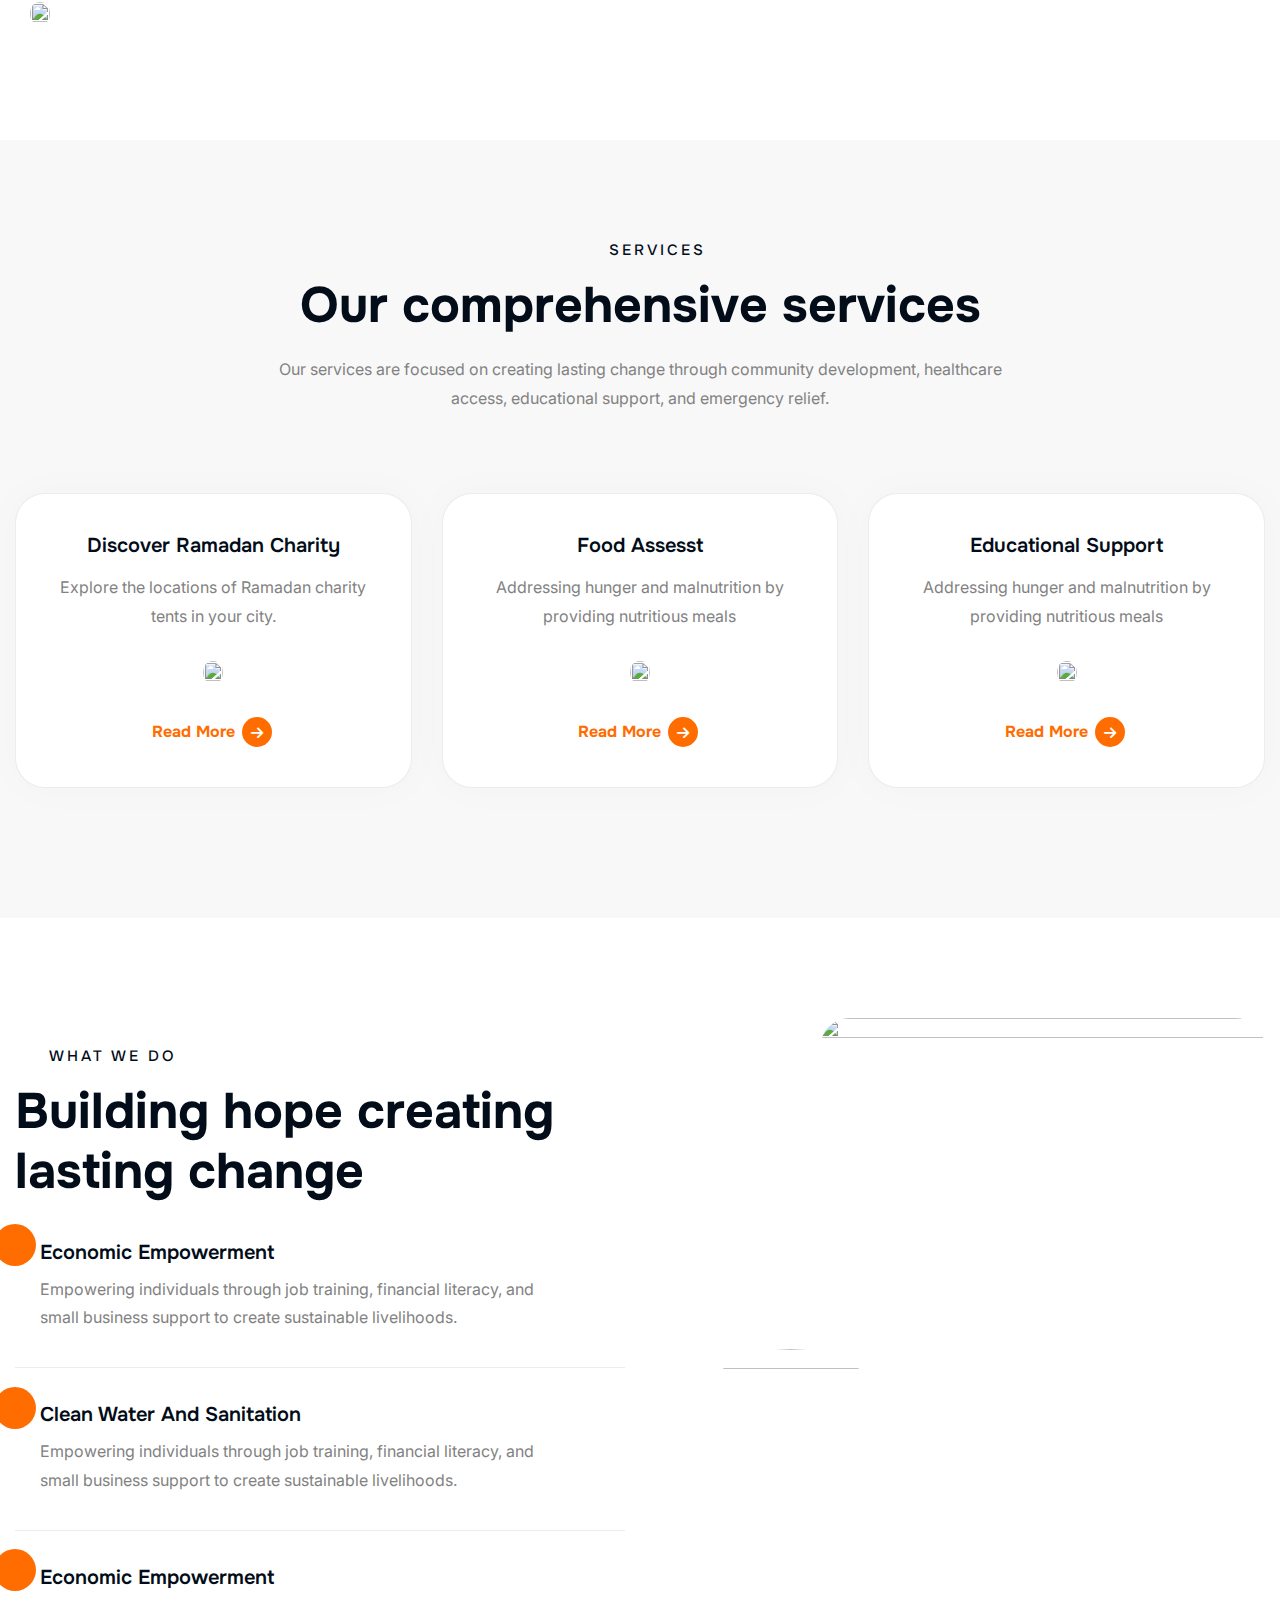
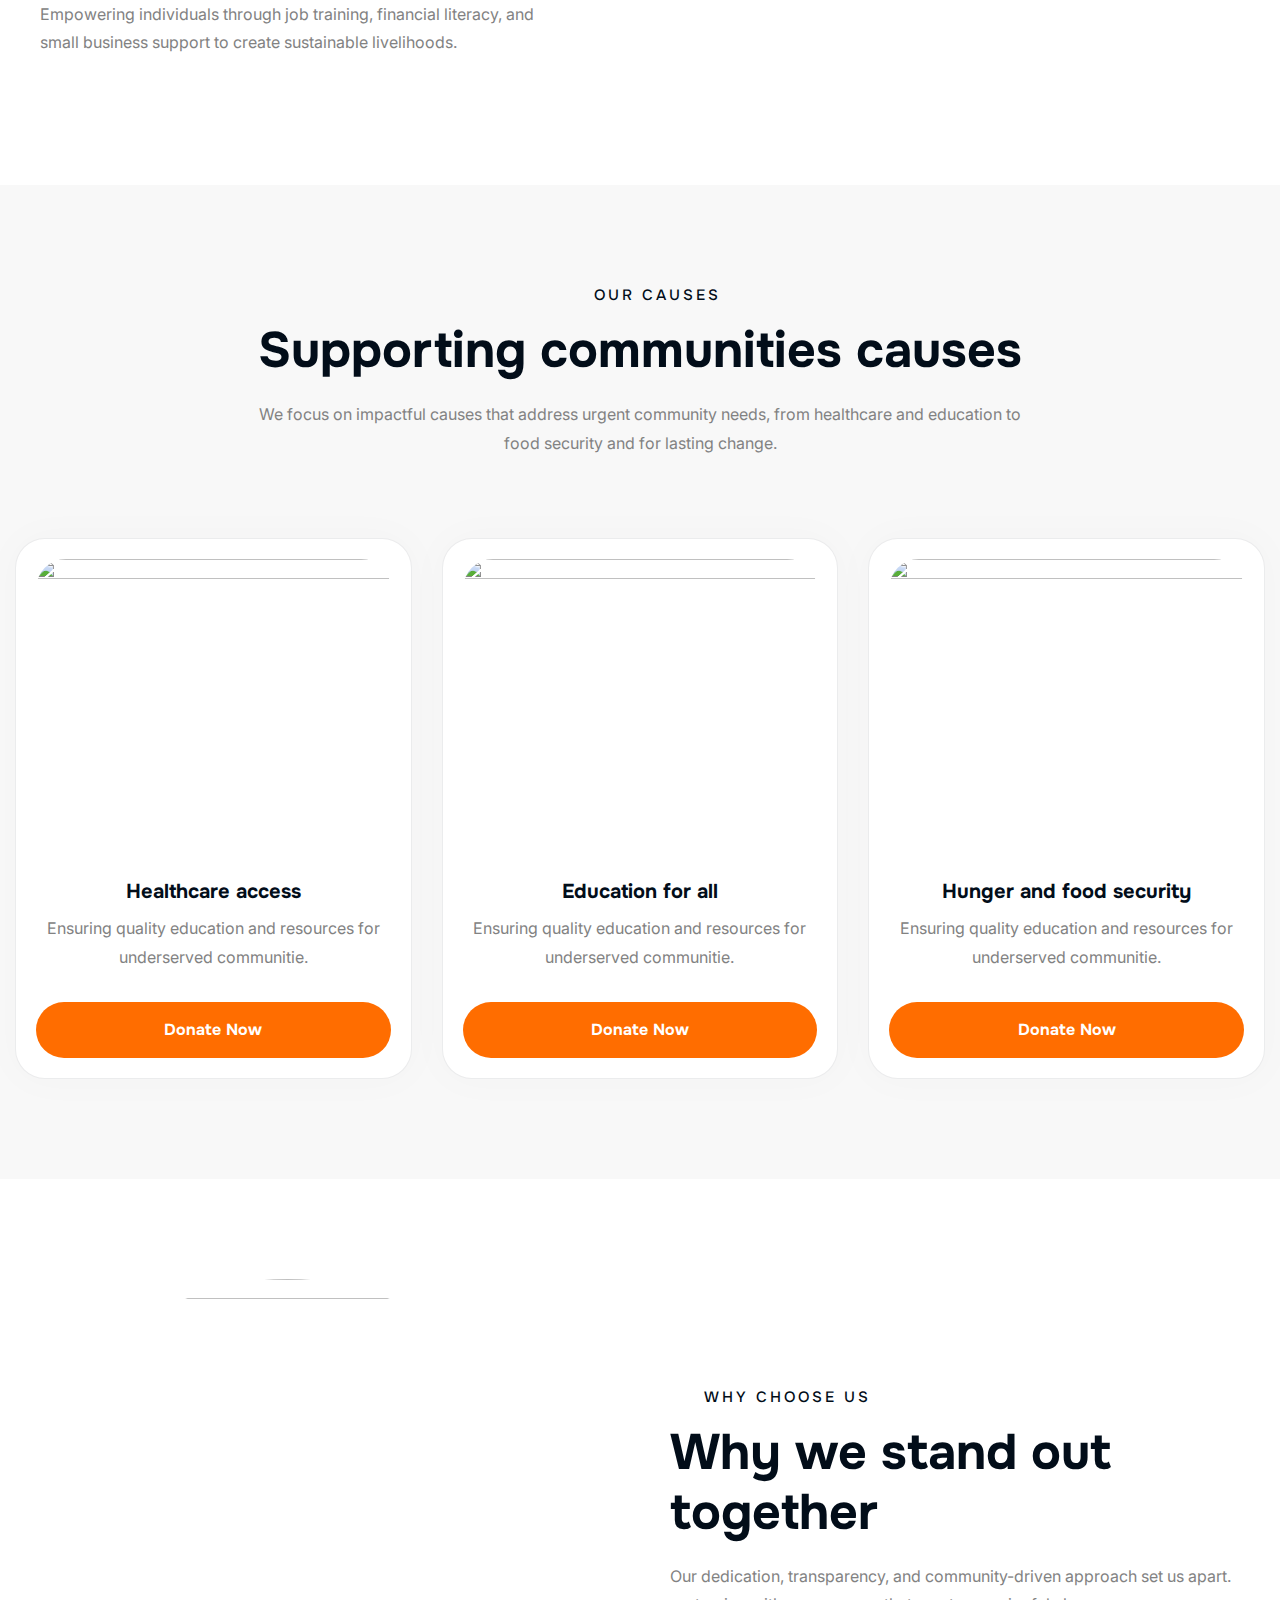
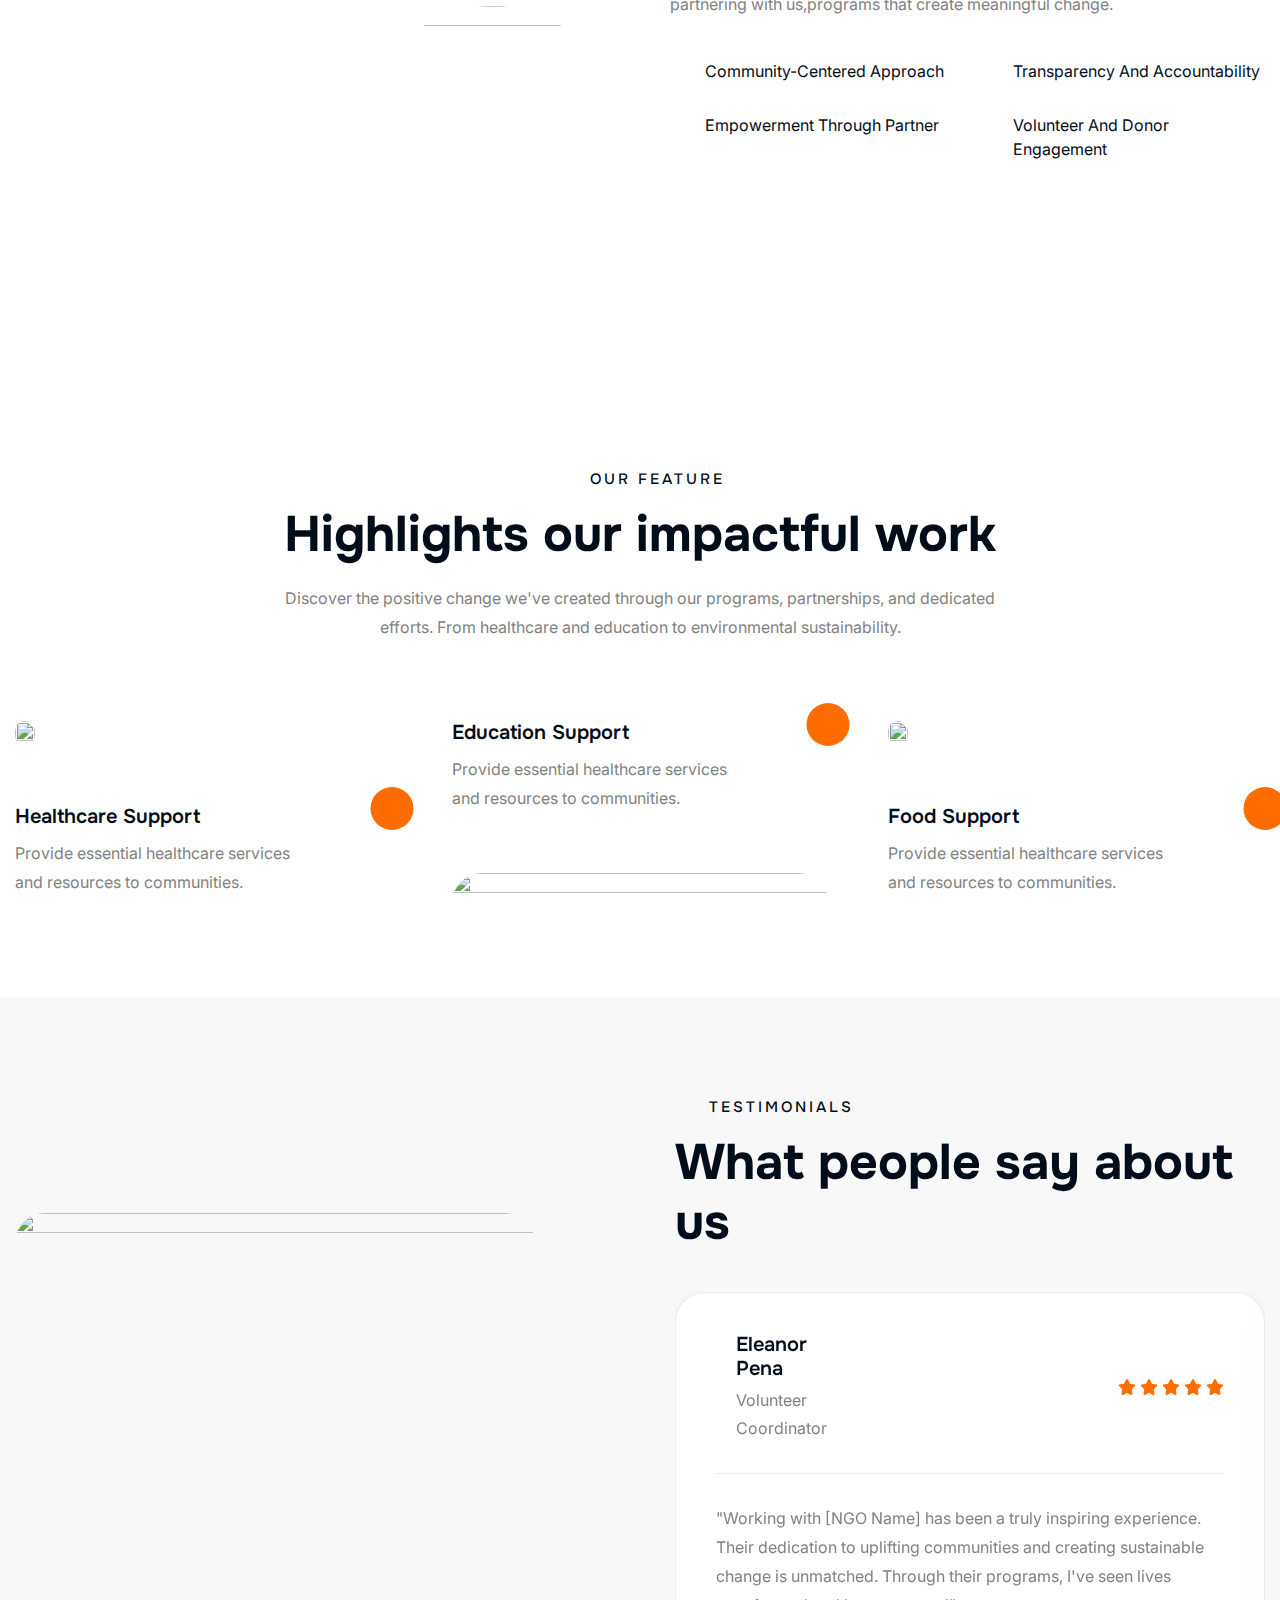
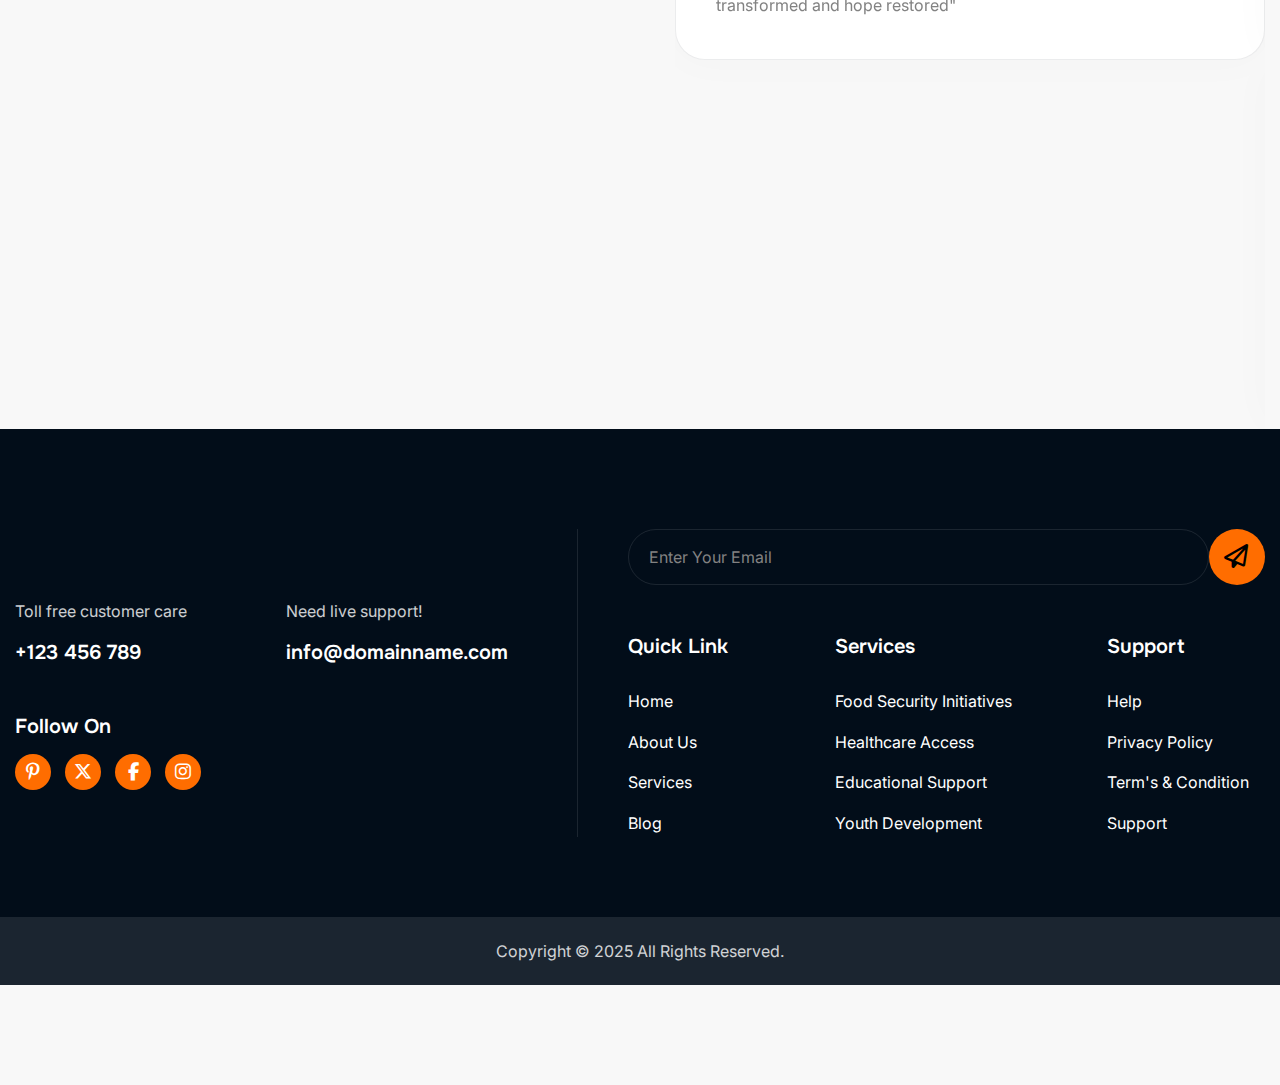
==== commit 13d0db3c: "Task1" ====
--- a/index.html
+++ b/index.html
@@ -40,7 +40,8 @@
                                 </li>                                
                                 <li class="nav-item"><a class="nav-link" href="about.html">About Us</a>
                                 <li class="nav-item"><a class="nav-link" href="contact.html">Contact Us</a></li>
-                                <li class="nav-item"><a class="nav-link" href="">Events</a></li>                       
+                                <li class="nav-item"><a class="nav-link" href="hackathon.html">Events</a></li>
+                                <li class="nav-item"><a class="nav-link" href="com.html">Community</a></li>                         
                             </ul>
                         </div>
                         
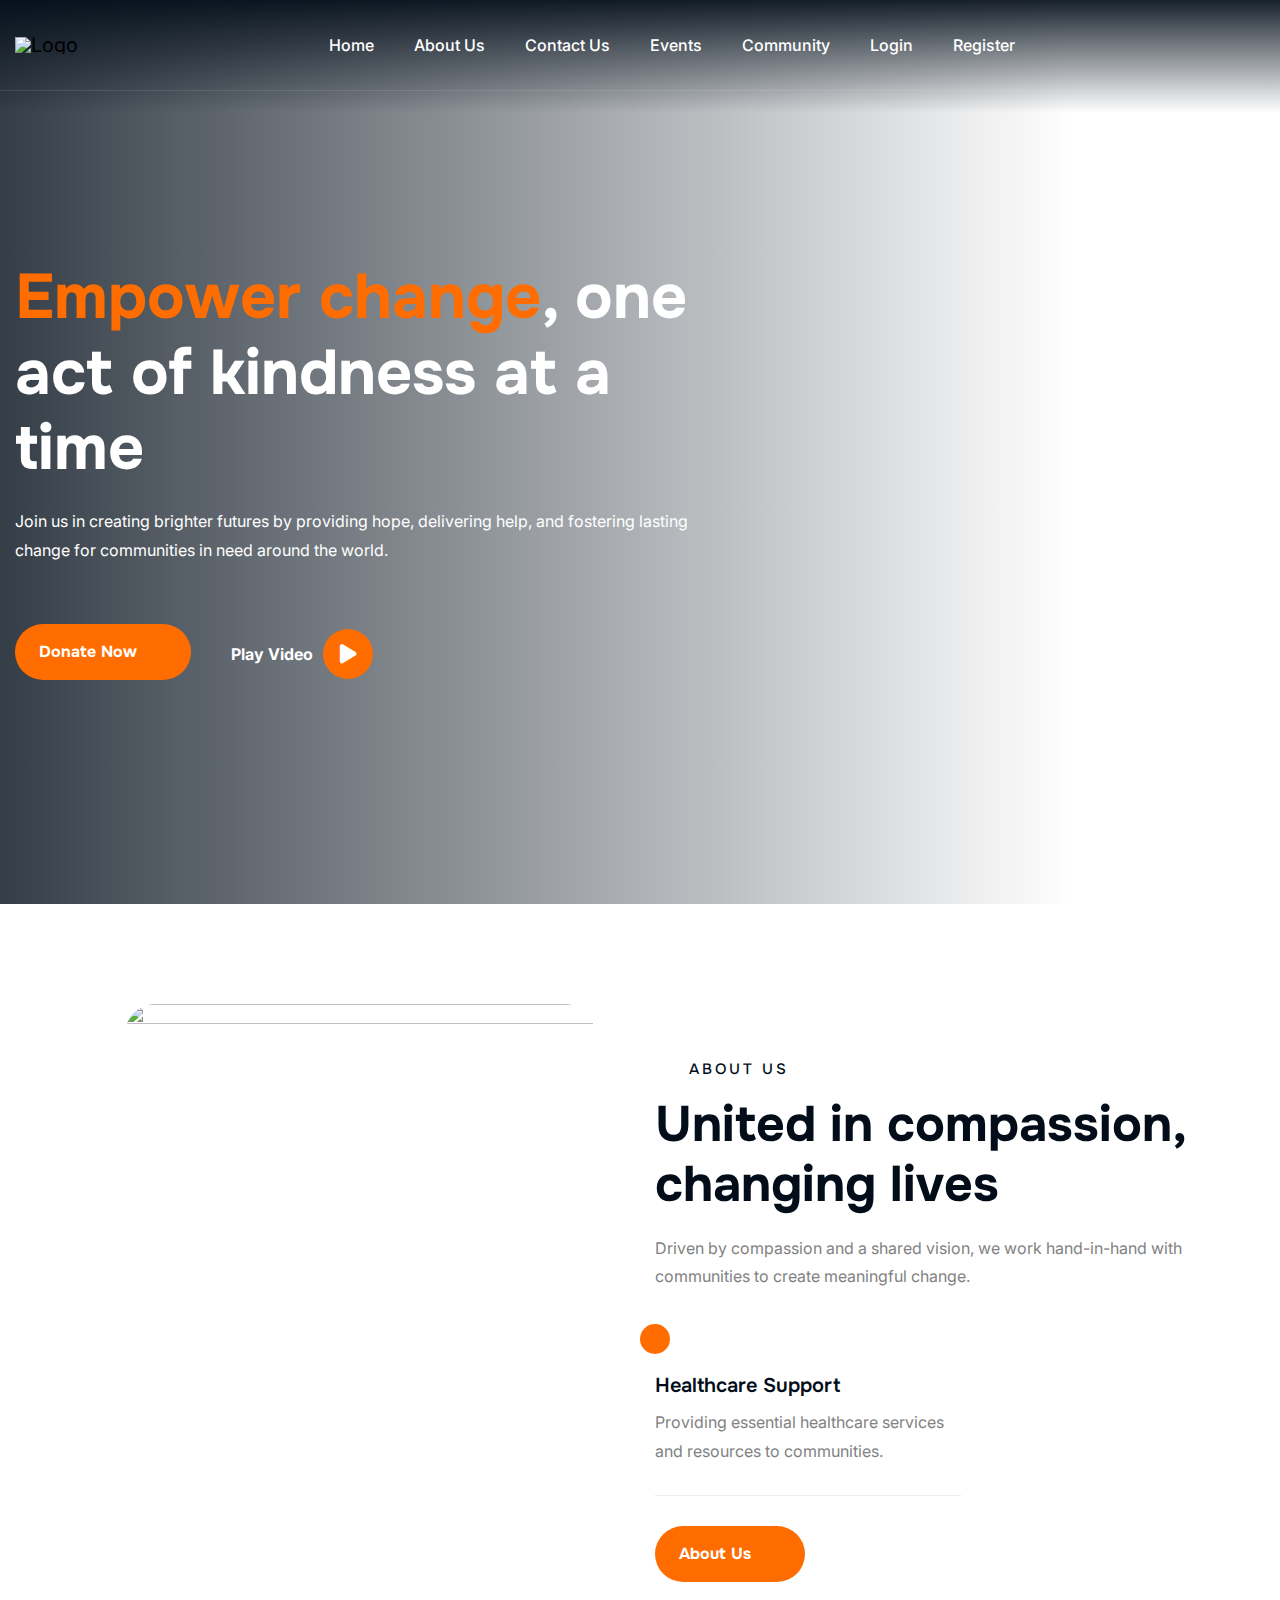
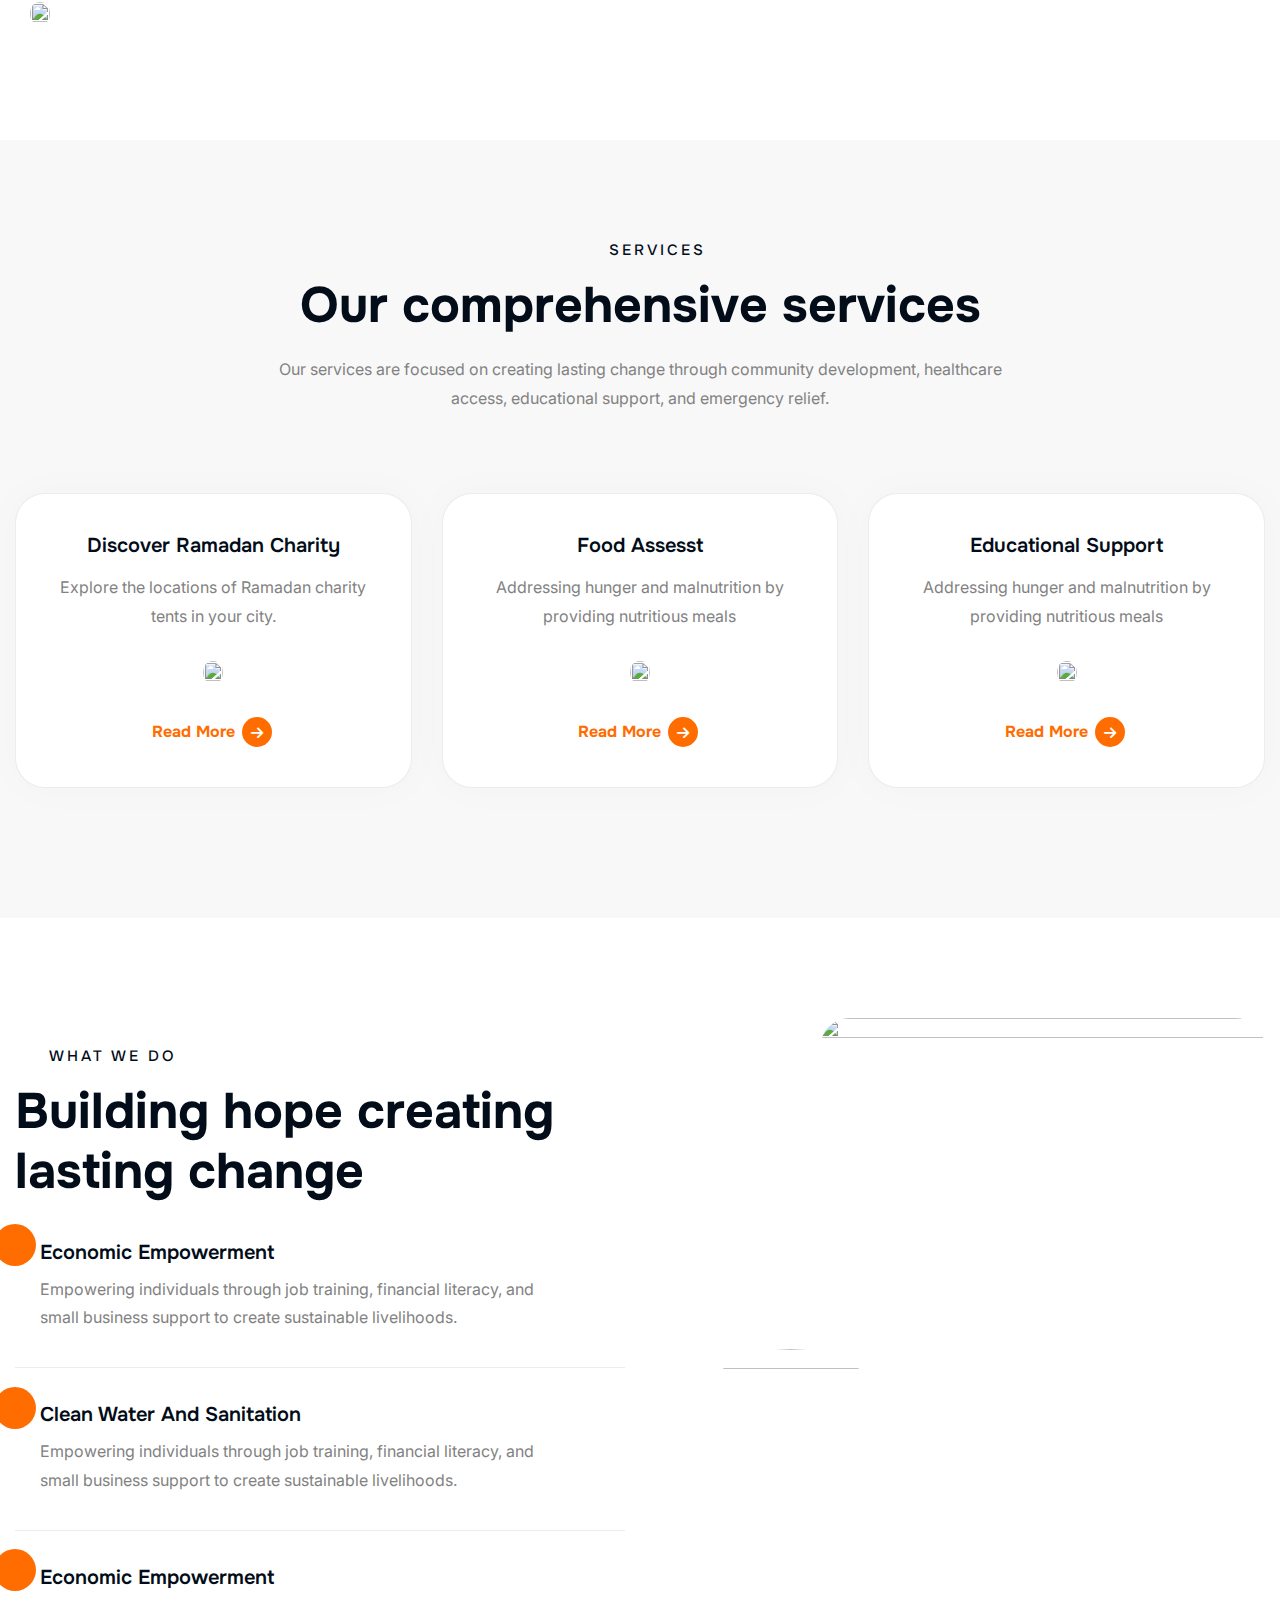
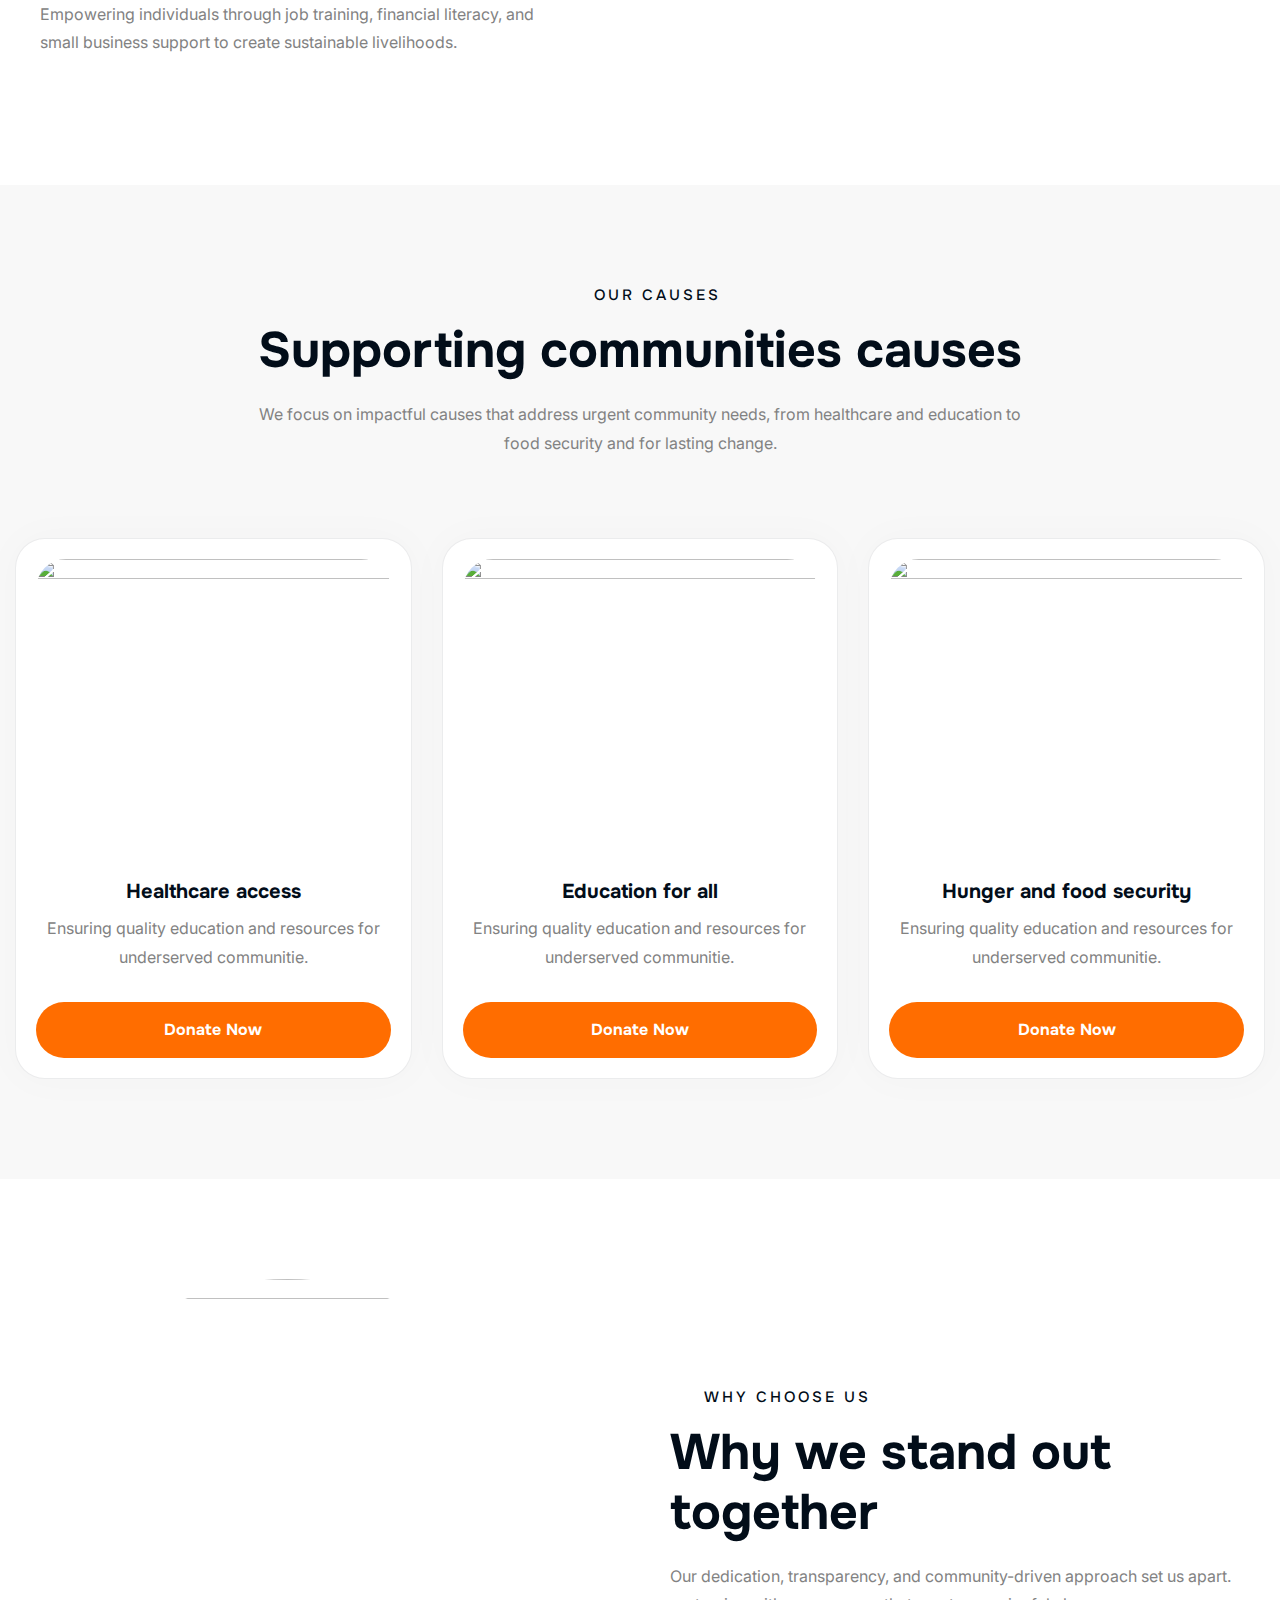
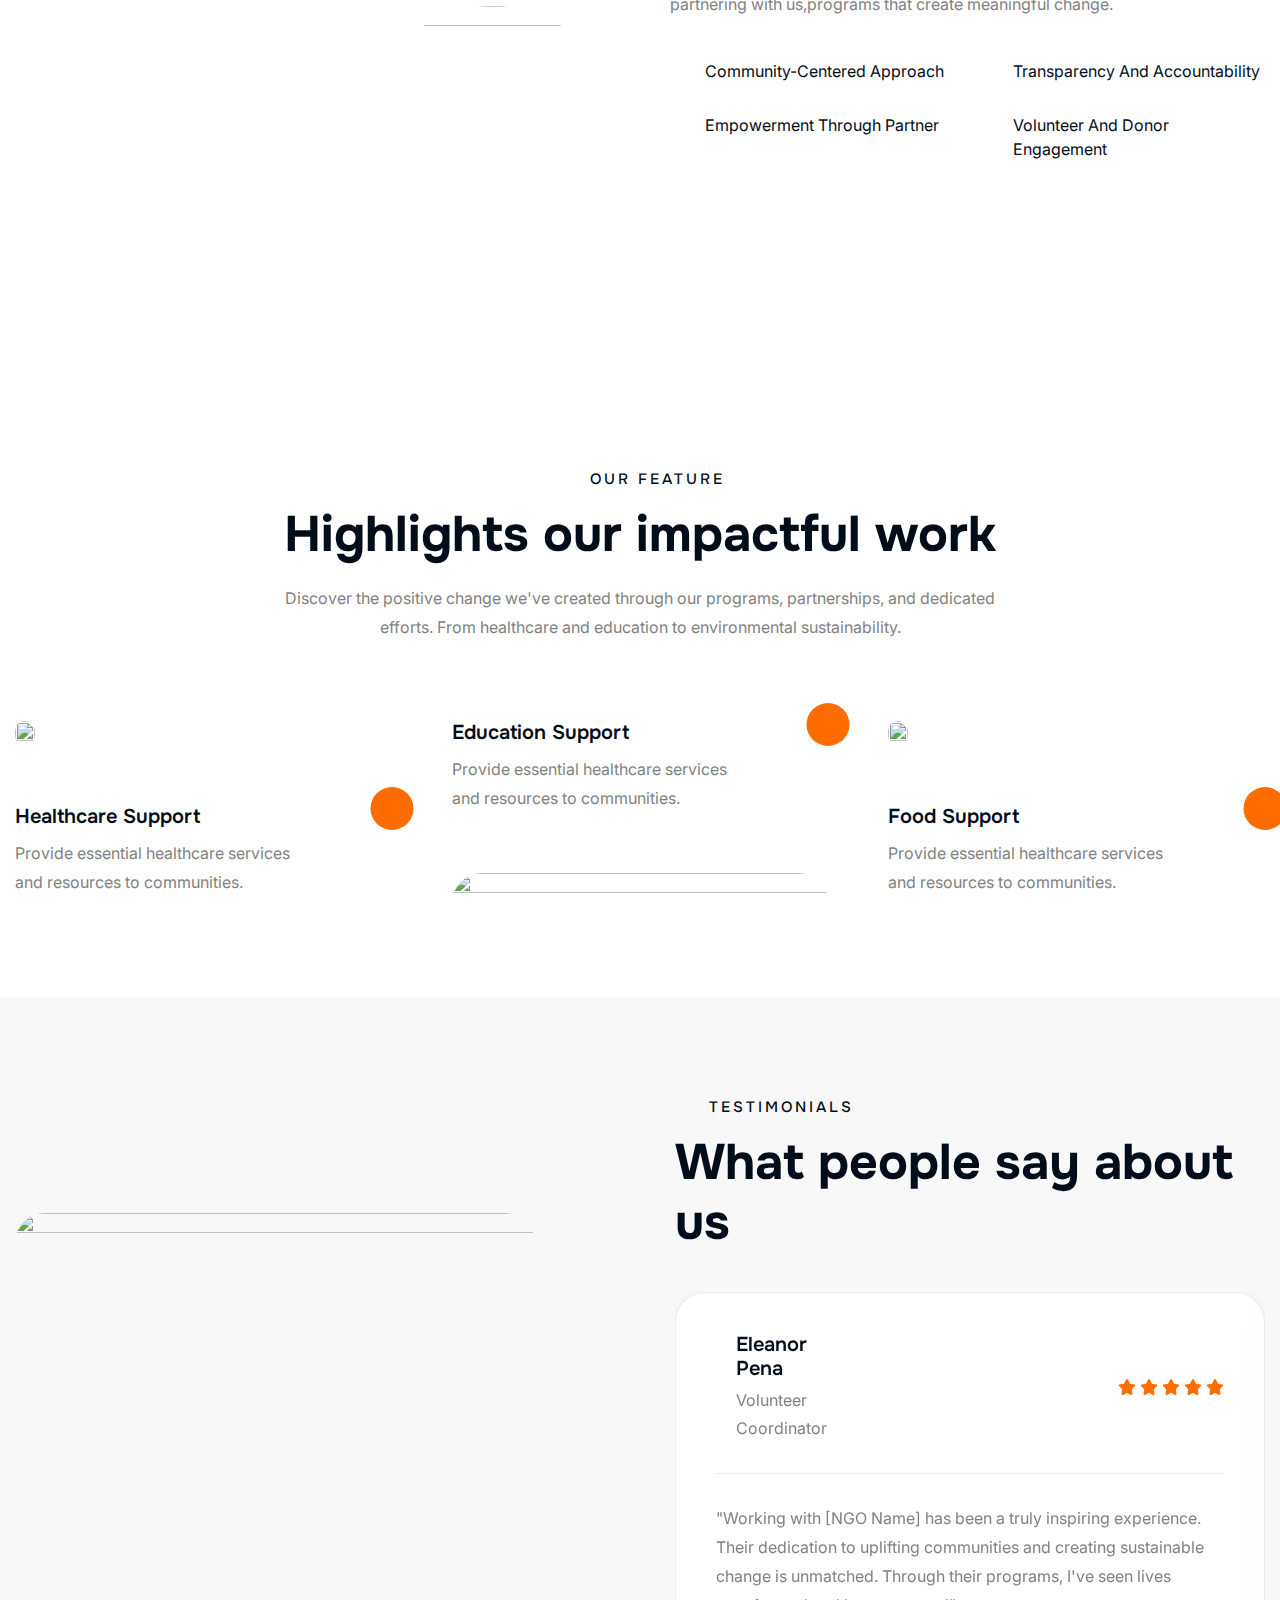
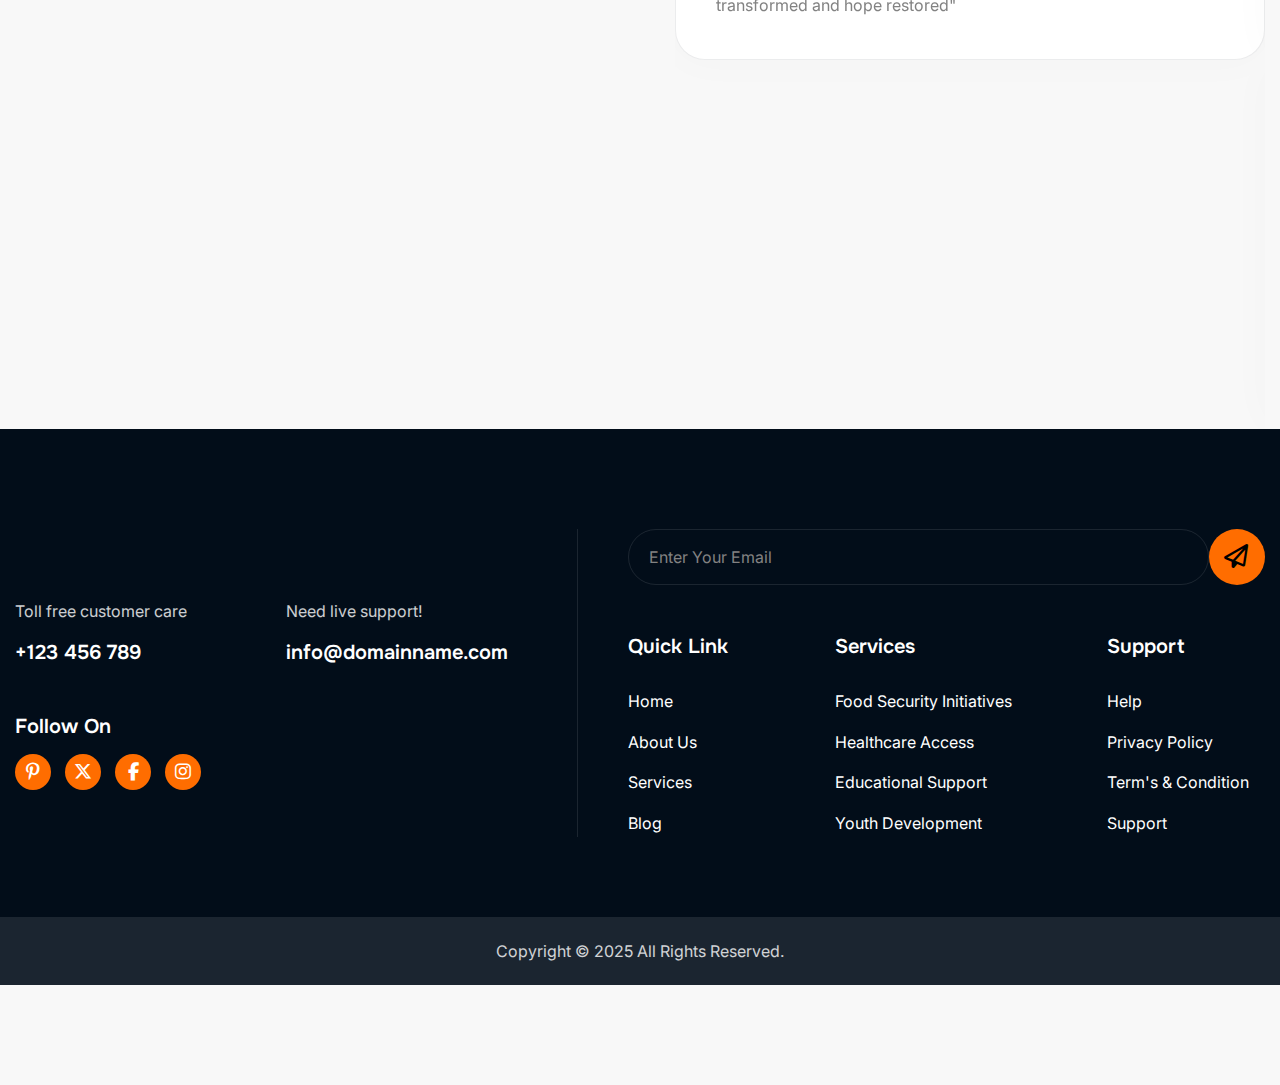
==== commit e77dba4d: "Tas" ====
--- a/index.html
+++ b/index.html
@@ -35,13 +35,14 @@
 					<div class="collapse navbar-collapse main-menu">
                         <div class="nav-menu-wrapper">
                             <ul class="navbar-nav mr-auto" id="menu">
-                                <li class="nav-item"><a class="nav-link" href="index.html">Home</a>
-                                   
-                                </li>                                
+                                <li class="nav-item"><a class="nav-link" href="index.html">Home</a></li>                                
                                 <li class="nav-item"><a class="nav-link" href="about.html">About Us</a>
                                 <li class="nav-item"><a class="nav-link" href="contact.html">Contact Us</a></li>
                                 <li class="nav-item"><a class="nav-link" href="hackathon.html">Events</a></li>
-                                <li class="nav-item"><a class="nav-link" href="com.html">Community</a></li>                         
+                                <li class="nav-item"><a class="nav-link" href="com.html">Community</a></li>
+                                <li class="nav-item"><a class="nav-link" href="login.html">Login</a></li>
+                                <li class="nav-item"><a class="nav-link" href="register.html">Register</a></li>
+
                             </ul>
                         </div>
                         
